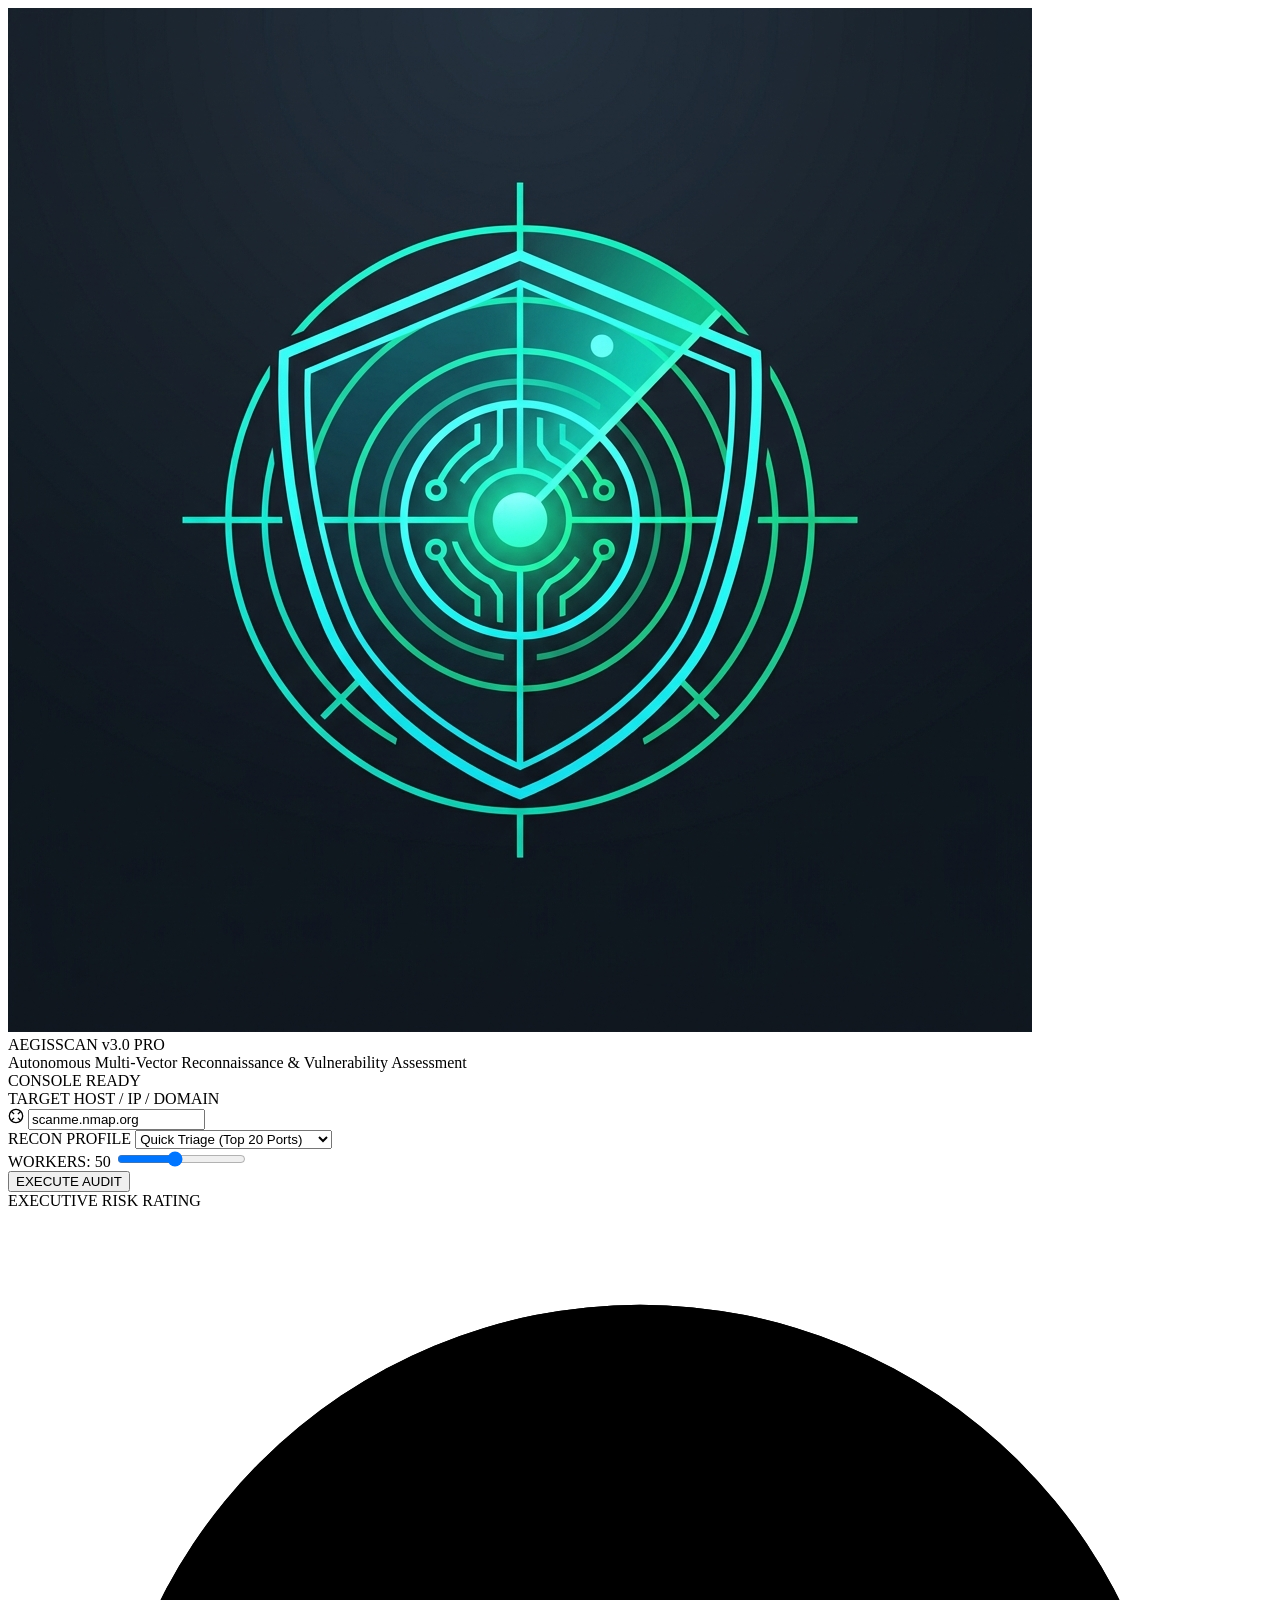
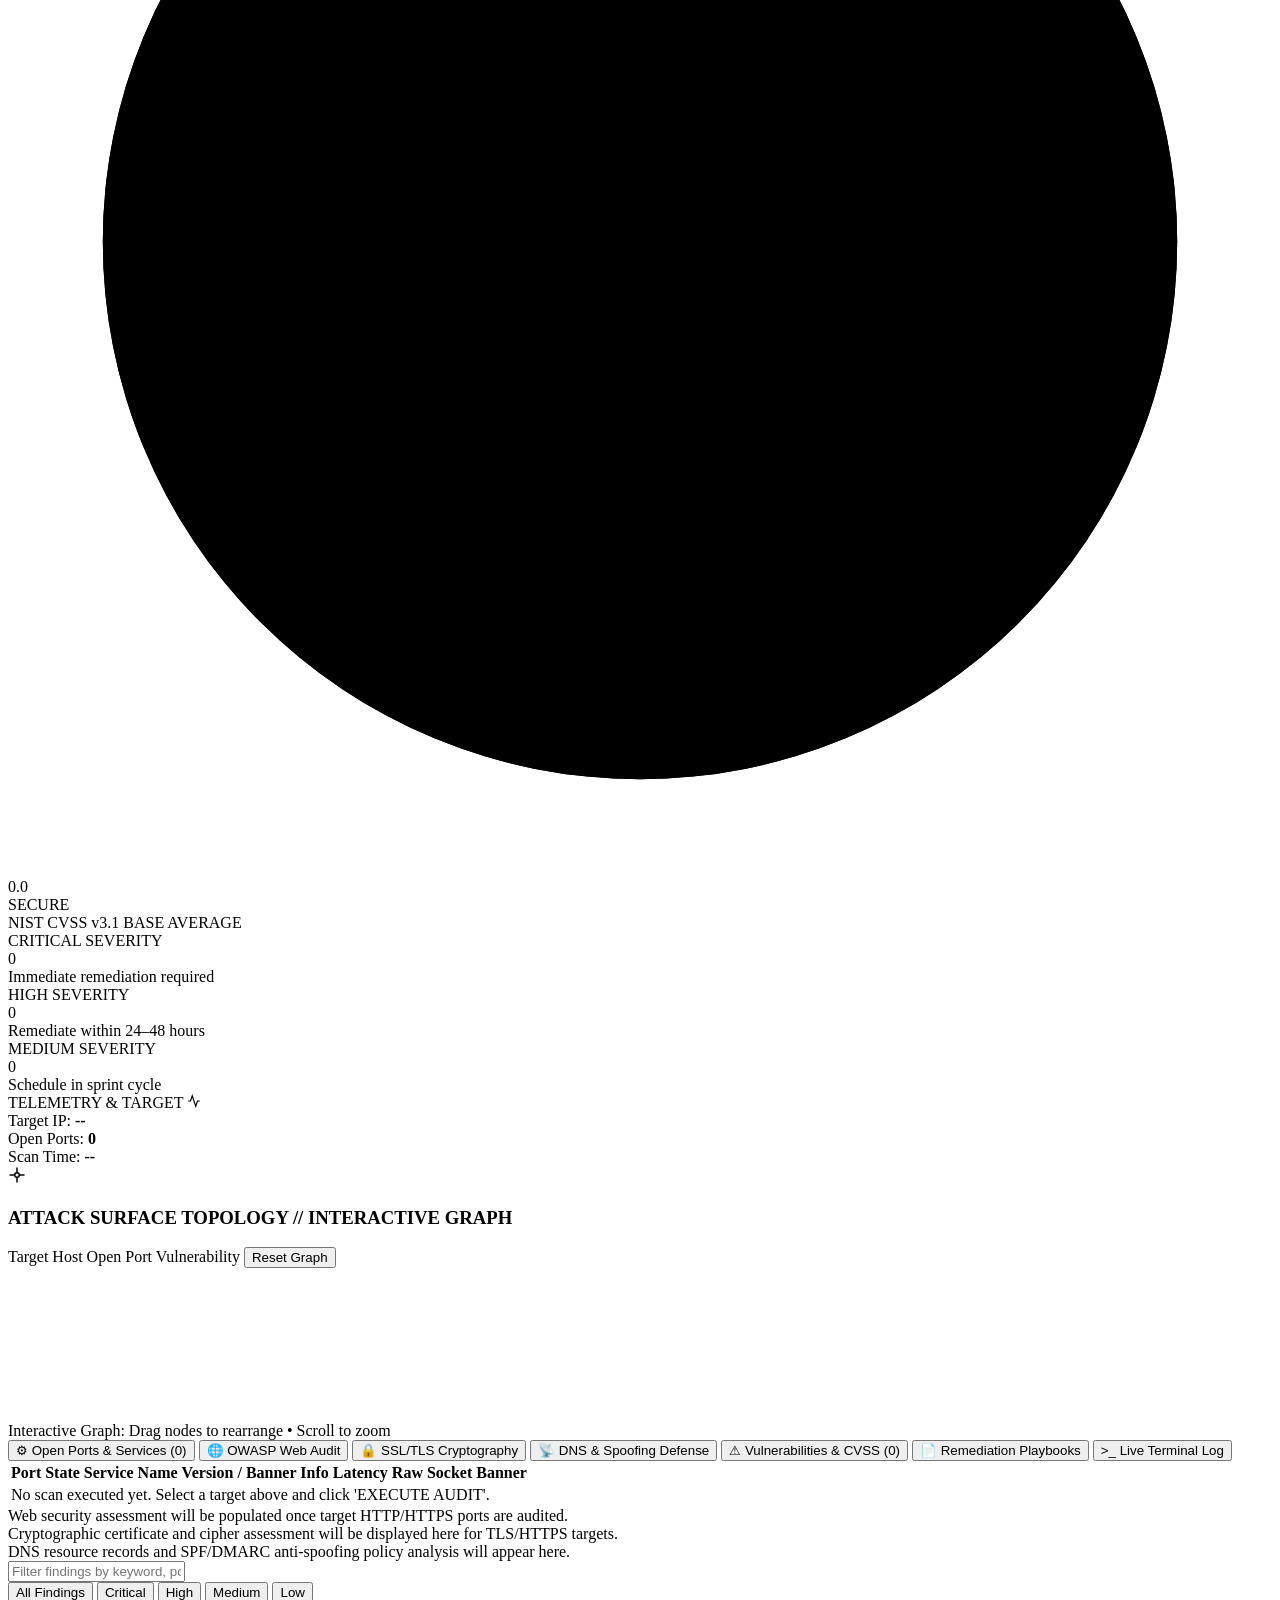
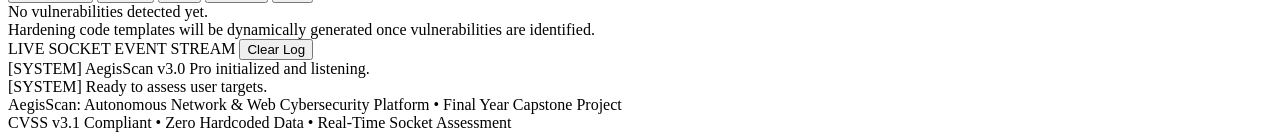
==== web/index.html @ 678f8fd4 "more features added" ====
<!DOCTYPE html>
<html lang="en">
<head>
  <meta charset="UTF-8">
  <meta name="viewport" content="width=device-width, initial-scale=1.0">
  <title>AegisScan // Autonomous Cyber Reconnaissance & Risk Assessment Platform</title>
  <link rel="stylesheet" href="/style.css">
  <link rel="preconnect" href="https://fonts.googleapis.com">
  <link rel="preconnect" href="https://fonts.gstatic.com" crossorigin>
  <link href="https://fonts.googleapis.com/css2?family=JetBrains+Mono:wght@400;500;600;700&family=Plus+Jakarta+Sans:wght@400;500;600;700;800&display=swap" rel="stylesheet">
</head>
<body>

<div class="app-layout">
  
  <!-- Navigation Header -->
  <header class="top-nav">
    <div class="nav-brand">
      <div class="brand-emblem-wrapper">
        <img src="/assets/aegis_emblem.jpg" alt="Aegis Logo" class="brand-emblem">
        <div class="radar-ping"></div>
      </div>
      <div class="brand-text">
        <div class="brand-title">AEGIS<span>SCAN</span> <span class="version-tag">v3.0 PRO</span></div>
        <div class="brand-subtitle">Autonomous Multi-Vector Reconnaissance & Vulnerability Assessment</div>
      </div>
    </div>

    <div class="nav-status">
      <div class="system-indicator">
        <span class="pulse-dot idle" id="systemPulse"></span>
        <span class="status-label" id="systemStatusText">CONSOLE READY</span>
      </div>
      <button class="btn btn-outline" id="btnExportMenu" style="display:none;">
        <svg width="14" height="14" viewBox="0 0 24 24" fill="none" stroke="currentColor" stroke-width="2"><path d="M21 15v4a2 2 0 0 1-2 2H5a2 2 0 0 1-2-2v-4"/><polyline points="7 10 12 15 17 10"/><line x1="12" y1="15" x2="12" y2="3"/></svg>
        Export Audit
      </button>
    </div>
  </header>

  <!-- Target Configuration Command Bar -->
  <section class="command-bar">
    <form id="scanForm" class="scan-form">
      <div class="input-group target-input-group">
        <label for="targetInput">TARGET HOST / IP / DOMAIN</label>
        <div class="input-with-icon">
          <svg width="16" height="16" viewBox="0 0 24 24" fill="none" stroke="currentColor" stroke-width="2"><circle cx="12" cy="12" r="10"/><path d="m4.93 4.93 4.24 4.24"/><path d="m14.83 9.17 4.24-4.24"/><path d="m14.83 14.83 4.24 4.24"/><path d="m9.17 14.83-4.24 4.24"/></svg>
          <input type="text" id="targetInput" placeholder="e.g. 127.0.0.1, scanme.nmap.org, example.com" value="scanme.nmap.org" required>
        </div>
      </div>

      <div class="input-group profile-input-group">
        <label for="profileSelect">RECON PROFILE</label>
        <select id="profileSelect">
          <option value="quick" selected>Quick Triage (Top 20 Ports)</option>
          <option value="web">Web & Cloud Services</option>
          <option value="databases">Databases & Caches</option>
          <option value="infrastructure">Infrastructure & Management</option>
          <option value="standard">Full Standard (Top 100 Ports)</option>
          <option value="custom">Custom Port Range...</option>
        </select>
      </div>

      <div class="input-group custom-ports-group" id="customPortsWrapper" style="display:none;">
        <label for="customPortsInput">CUSTOM PORTS</label>
        <input type="text" id="customPortsInput" placeholder="e.g. 80,443,8080 or 1-1000">
      </div>

      <div class="input-group threads-group">
        <label for="threadsRange">WORKERS: <span id="threadsValue">50</span></label>
        <input type="range" id="threadsRange" min="10" max="100" value="50" step="10">
      </div>

      <button type="submit" class="btn btn-primary" id="btnLaunchScan">
        <span class="btn-radar-icon"></span>
        <span id="btnLaunchText">EXECUTE AUDIT</span>
      </button>
    </form>

    <!-- Scan Progress Bar -->
    <div class="progress-bar-container" id="progressBarContainer" style="display:none;">
      <div class="progress-bar-fill" id="progressBarFill" style="width: 0%;"></div>
      <div class="progress-bar-meta">
        <span id="progressStatusText">Initializing reconnaissance engine...</span>
        <span id="progressPercentageText">0%</span>
      </div>
    </div>
  </section>

  <!-- Main Security Dashboard HUD -->
  <main class="dashboard-grid">

    <!-- Executive HUD Top Row -->
    <section class="hud-metrics-row">
      <!-- CVSS Risk Dial -->
      <div class="hud-card risk-gauge-card">
        <div class="card-tag">EXECUTIVE RISK RATING</div>
        <div class="gauge-wrapper">
          <svg class="gauge-svg" viewBox="0 0 160 160">
            <circle class="gauge-bg" cx="80" cy="80" r="68"></circle>
            <circle class="gauge-meter" id="gaugeMeter" cx="80" cy="80" r="68"></circle>
          </svg>
          <div class="gauge-center-text">
            <div class="gauge-score" id="gaugeScore">0.0</div>
            <div class="gauge-tier" id="gaugeTier">SECURE</div>
          </div>
        </div>
        <div class="gauge-footer">NIST CVSS v3.1 BASE AVERAGE</div>
      </div>

      <!-- Severity Breakdown -->
      <div class="hud-card stat-tile critical-tile">
        <div class="tile-header">
          <span class="tile-label">CRITICAL SEVERITY</span>
          <span class="tile-dot"></span>
        </div>
        <div class="tile-number" id="countCritical">0</div>
        <div class="tile-hint">Immediate remediation required</div>
      </div>

      <div class="hud-card stat-tile high-tile">
        <div class="tile-header">
          <span class="tile-label">HIGH SEVERITY</span>
          <span class="tile-dot"></span>
        </div>
        <div class="tile-number" id="countHigh">0</div>
        <div class="tile-hint">Remediate within 24–48 hours</div>
      </div>

      <div class="hud-card stat-tile medium-tile">
        <div class="tile-header">
          <span class="tile-label">MEDIUM SEVERITY</span>
          <span class="tile-dot"></span>
        </div>
        <div class="tile-number" id="countMedium">0</div>
        <div class="tile-hint">Schedule in sprint cycle</div>
      </div>

      <div class="hud-card stat-tile telemetry-tile">
        <div class="tile-header">
          <span class="tile-label">TELEMETRY & TARGET</span>
          <svg width="14" height="14" viewBox="0 0 24 24" fill="none" stroke="currentColor" stroke-width="2"><path d="M22 12h-4l-3 9L9 3l-3 9H2"/></svg>
        </div>
        <div class="telemetry-info">
          <div><span>Target IP:</span> <strong id="telemetryIp" class="mono">--</strong></div>
          <div><span>Open Ports:</span> <strong id="telemetryOpenPorts" class="mono">0</strong></div>
          <div><span>Scan Time:</span> <strong id="telemetryDuration" class="mono">--</strong></div>
        </div>
      </div>
    </section>

    <!-- Interactive Attack Surface Network Topology Graph -->
    <section class="topology-section">
      <div class="section-banner">
        <div class="banner-title">
          <svg width="18" height="18" viewBox="0 0 24 24" fill="none" stroke="currentColor" stroke-width="2"><circle cx="12" cy="12" r="3"/><path d="M12 2v7m0 6v7M2 12h7m6 0h7"/></svg>
          <h3>ATTACK SURFACE TOPOLOGY // INTERACTIVE GRAPH</h3>
        </div>
        <div class="topology-legend">
          <span class="legend-item"><span class="dot dot-target"></span> Target Host</span>
          <span class="legend-item"><span class="dot dot-port"></span> Open Port</span>
          <span class="legend-item"><span class="dot dot-vuln"></span> Vulnerability</span>
          <button class="btn btn-sm" id="btnResetTopology">Reset Graph</button>
        </div>
      </div>
      <div class="canvas-container">
        <canvas id="topologyCanvas"></canvas>
        <div class="canvas-overlay-hint" id="canvasHint">Interactive Graph: Drag nodes to rearrange &bull; Scroll to zoom</div>
      </div>
    </section>

    <!-- Assessment Tabs -->
    <section class="assessment-section">
      <nav class="tab-nav">
        <button class="tab-btn active" data-tab="tabPorts">
          <span class="tab-icon">&#9881;</span> Open Ports & Services (<span id="tabCountPorts">0</span>)
        </button>
        <button class="tab-btn" data-tab="tabWeb">
          <span class="tab-icon">&#127760;</span> OWASP Web Audit
        </button>
        <button class="tab-btn" data-tab="tabCrypto">
          <span class="tab-icon">&#128274;</span> SSL/TLS Cryptography
        </button>
        <button class="tab-btn" data-tab="tabDns">
          <span class="tab-icon">&#128225;</span> DNS & Spoofing Defense
        </button>
        <button class="tab-btn" data-tab="tabVulns">
          <span class="tab-icon">&#9888;</span> Vulnerabilities & CVSS (<span id="tabCountVulns">0</span>)
        </button>
        <button class="tab-btn" data-tab="tabPlaybooks">
          <span class="tab-icon">&#128196;</span> Remediation Playbooks
        </button>
        <button class="tab-btn" data-tab="tabTerminal">
          <span class="tab-icon">&#62;_</span> Live Terminal Log
        </button>
      </nav>

      <!-- Tab 1: Ports -->
      <div class="tab-content active" id="tabPorts">
        <div class="table-responsive">
          <table class="data-table" id="portsTable">
            <thead>
              <tr>
                <th>Port</th>
                <th>State</th>
                <th>Service Name</th>
                <th>Version / Banner Info</th>
                <th>Latency</th>
                <th>Raw Socket Banner</th>
              </tr>
            </thead>
            <tbody id="portsTableBody">
              <tr><td colspan="6" class="empty-state">No scan executed yet. Select a target above and click 'EXECUTE AUDIT'.</td></tr>
            </tbody>
          </table>
        </div>
      </div>

      <!-- Tab 2: OWASP Web Audit -->
      <div class="tab-content" id="tabWeb">
        <div id="webAuditContainer">
          <div class="empty-state">Web security assessment will be populated once target HTTP/HTTPS ports are audited.</div>
        </div>
      </div>

      <!-- Tab 3: SSL/TLS Cryptography -->
      <div class="tab-content" id="tabCrypto">
        <div id="cryptoAuditContainer">
          <div class="empty-state">Cryptographic certificate and cipher assessment will be displayed here for TLS/HTTPS targets.</div>
        </div>
      </div>

      <!-- Tab 4: DNS & Spoofing Defense -->
      <div class="tab-content" id="tabDns">
        <div id="dnsAuditContainer">
          <div class="empty-state">DNS resource records and SPF/DMARC anti-spoofing policy analysis will appear here.</div>
        </div>
      </div>

      <!-- Tab 5: Vulnerabilities -->
      <div class="tab-content" id="tabVulns">
        <div class="filter-toolbar">
          <input type="text" id="vulnFilterInput" placeholder="Filter findings by keyword, port, or severity..." class="filter-input">
          <div class="filter-pills" id="severityFilterPills">
            <button class="pill-btn active" data-sev="ALL">All Findings</button>
            <button class="pill-btn" data-sev="Critical">Critical</button>
            <button class="pill-btn" data-sev="High">High</button>
            <button class="pill-btn" data-sev="Medium">Medium</button>
            <button class="pill-btn" data-sev="Low">Low</button>
          </div>
        </div>
        <div class="vuln-cards-list" id="vulnCardsList">
          <div class="empty-state">No vulnerabilities detected yet.</div>
        </div>
      </div>

      <!-- Tab 6: Remediation Playbooks -->
      <div class="tab-content" id="tabPlaybooks">
        <div id="playbooksContainer">
          <div class="empty-state">Hardening code templates will be dynamically generated once vulnerabilities are identified.</div>
        </div>
      </div>

      <!-- Tab 7: Terminal Log -->
      <div class="tab-content" id="tabTerminal">
        <div class="terminal-box">
          <div class="terminal-header">
            <span class="terminal-title">LIVE SOCKET EVENT STREAM</span>
            <button class="btn btn-xs" id="btnClearTerminal">Clear Log</button>
          </div>
          <div class="terminal-body mono" id="terminalBody">
            <div class="log-line info">[SYSTEM] AegisScan v3.0 Pro initialized and listening.</div>
            <div class="log-line info">[SYSTEM] Ready to assess user targets.</div>
          </div>
        </div>
      </div>

    </section>

  </main>

  <!-- Footer -->
  <footer class="app-footer">
    <div>AegisScan: Autonomous Network & Web Cybersecurity Platform &bull; Final Year Capstone Project</div>
    <div class="mono">CVSS v3.1 Compliant &bull; Zero Hardcoded Data &bull; Real-Time Socket Assessment</div>
  </footer>

</div>

<!-- Toast Notifications -->
<div class="toast-container" id="toastContainer"></div>

<script src="/app.js"></script>
</body>
</html>
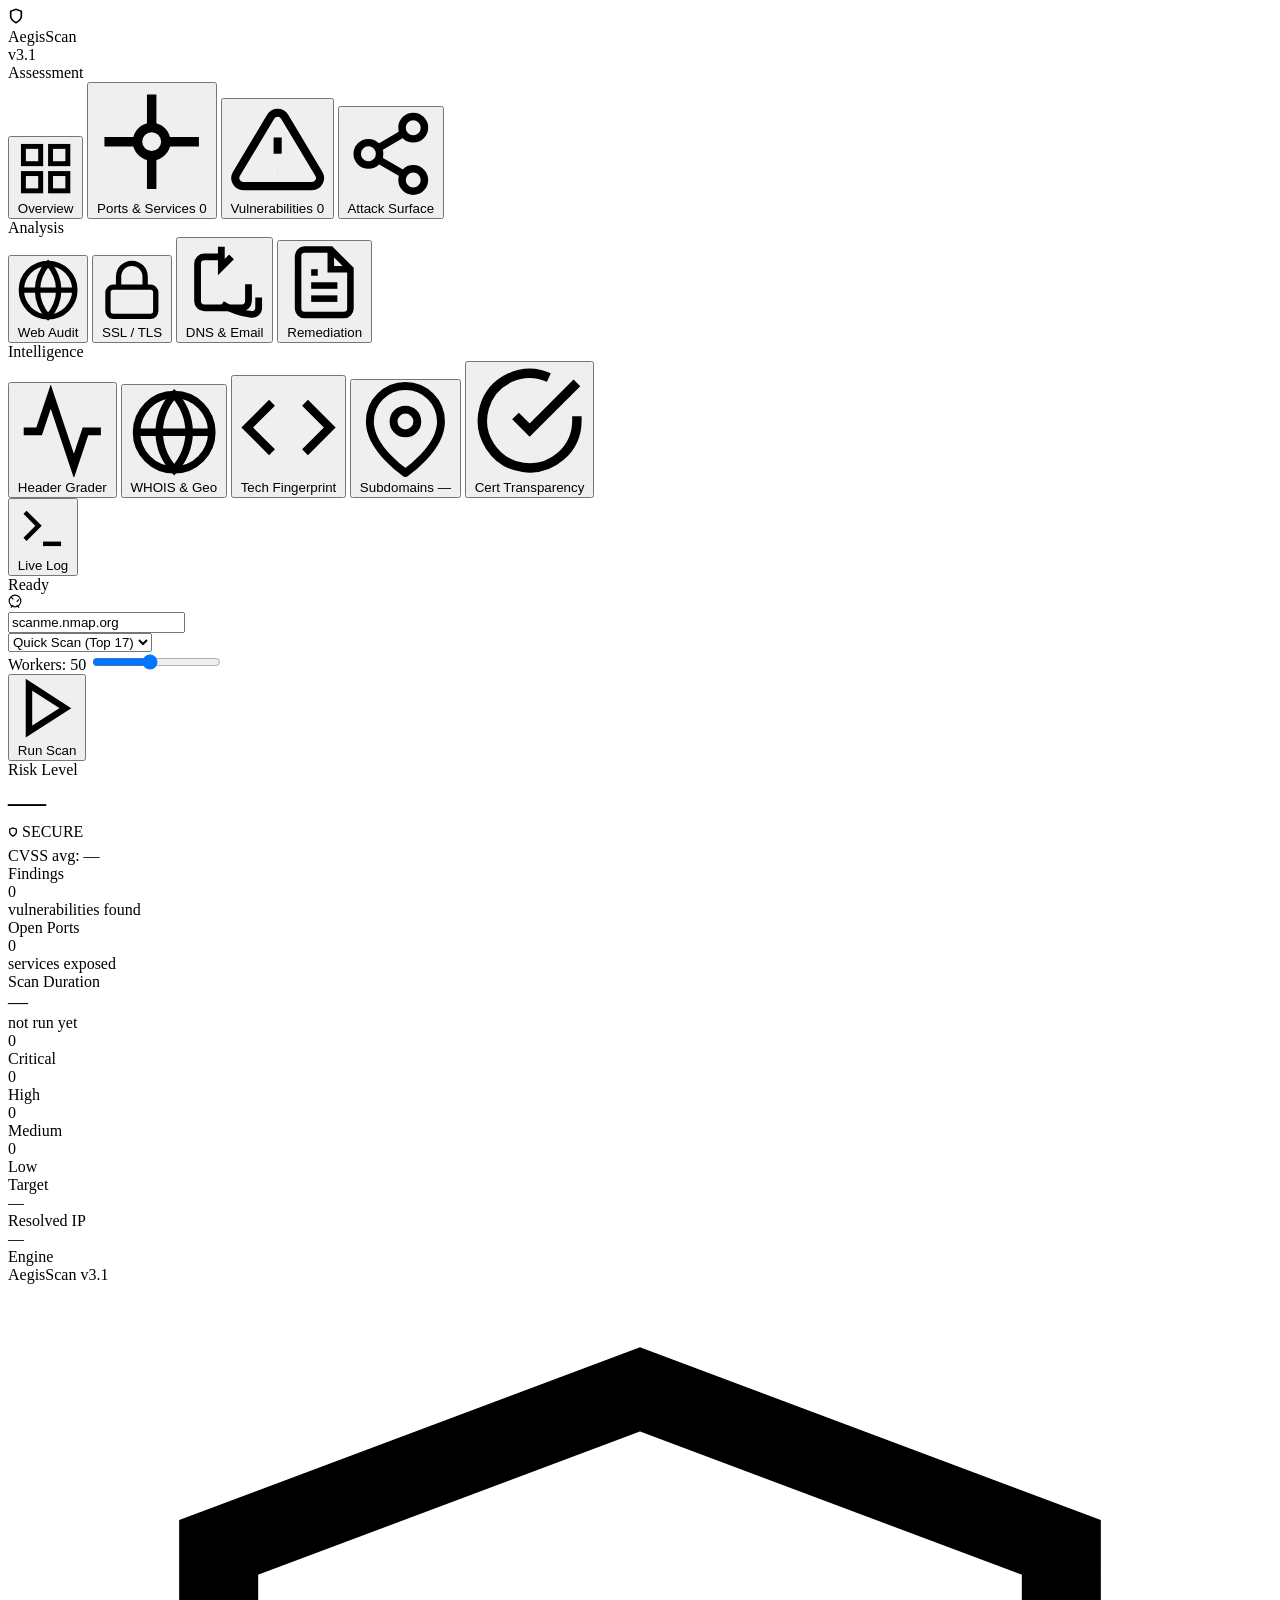
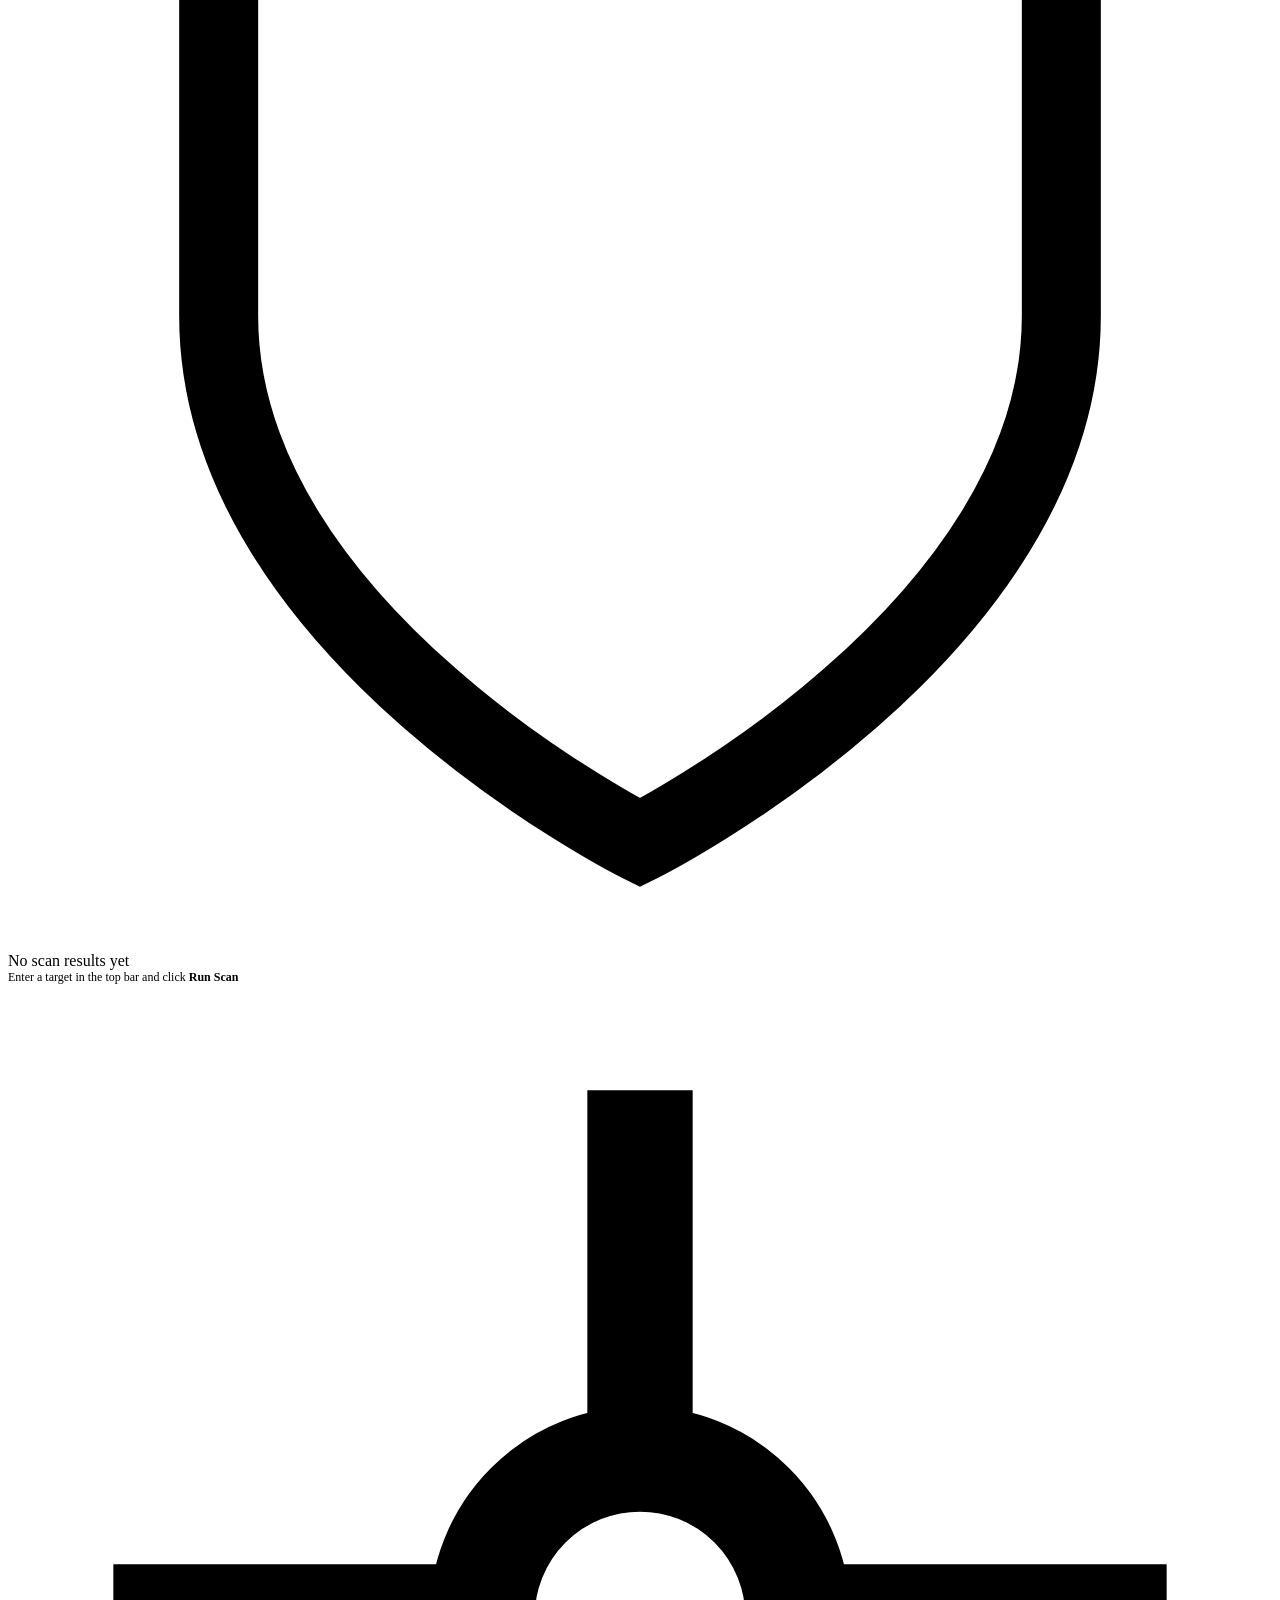
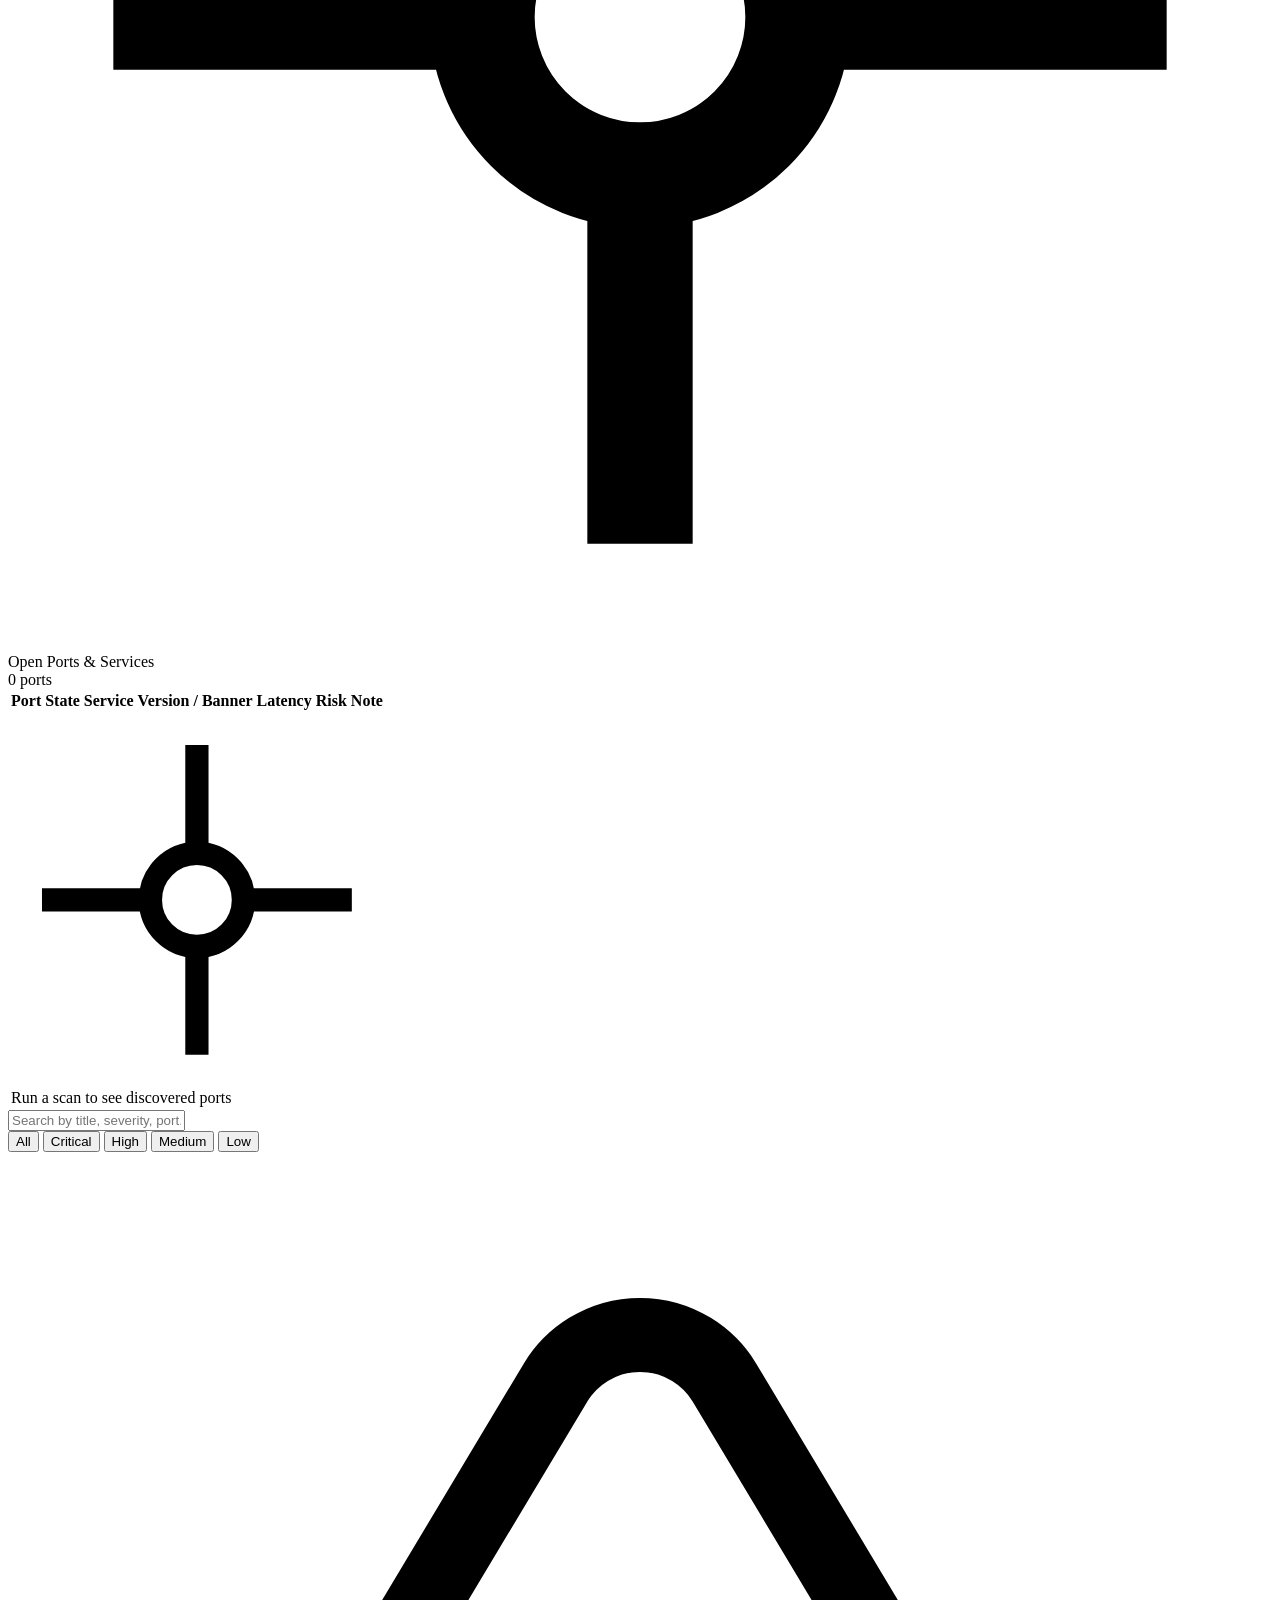
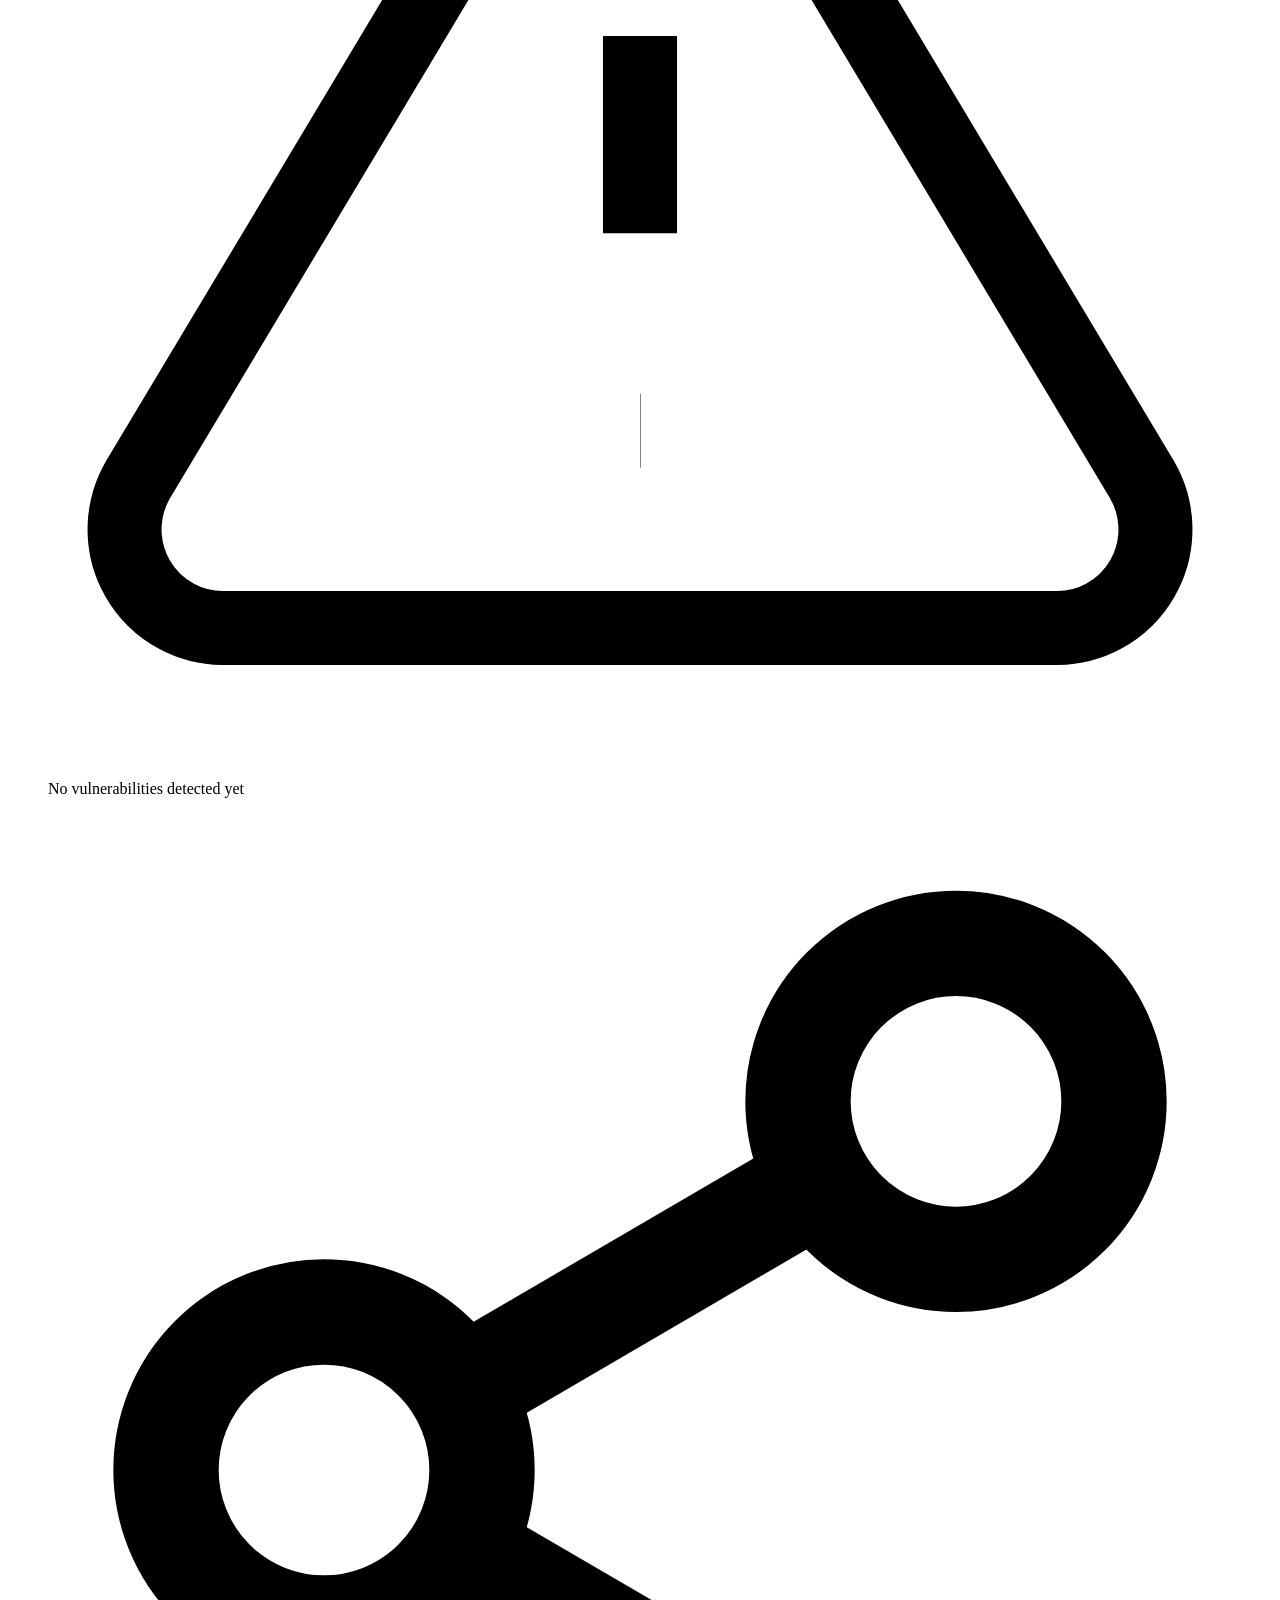
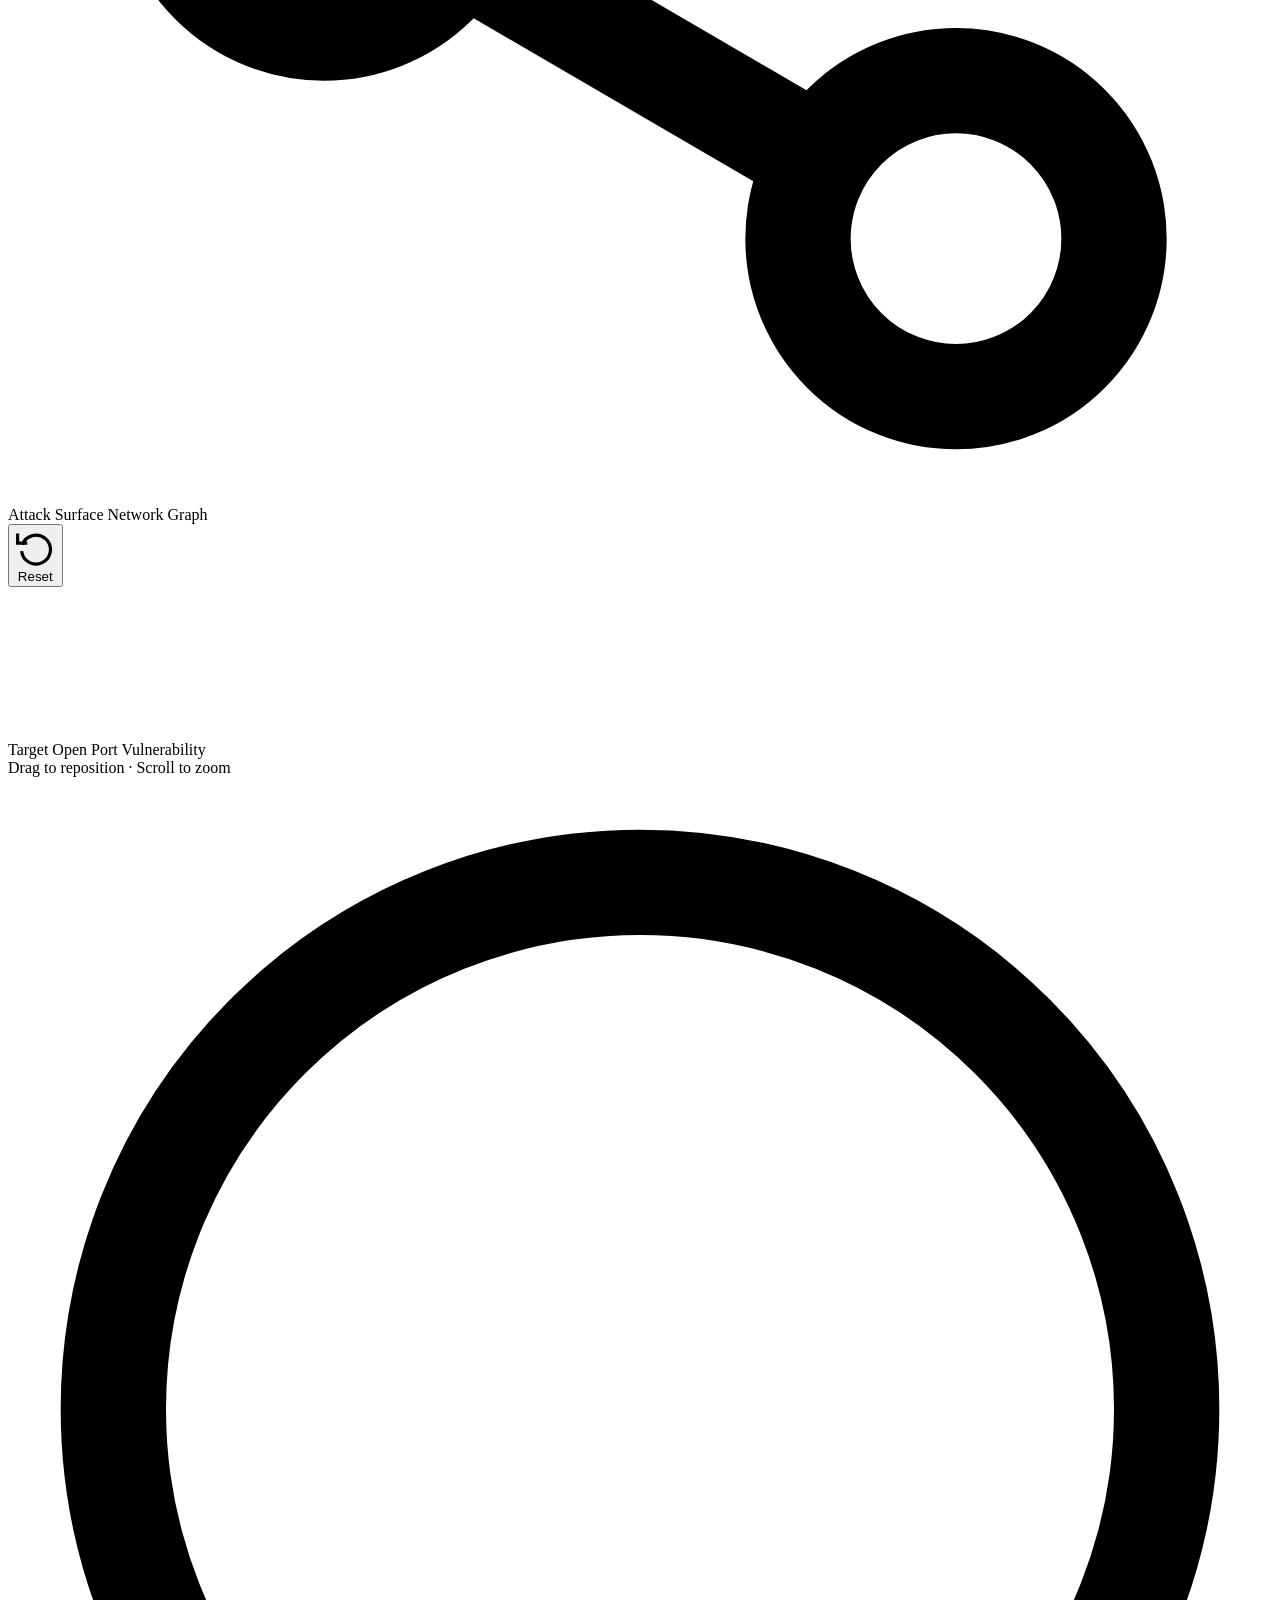
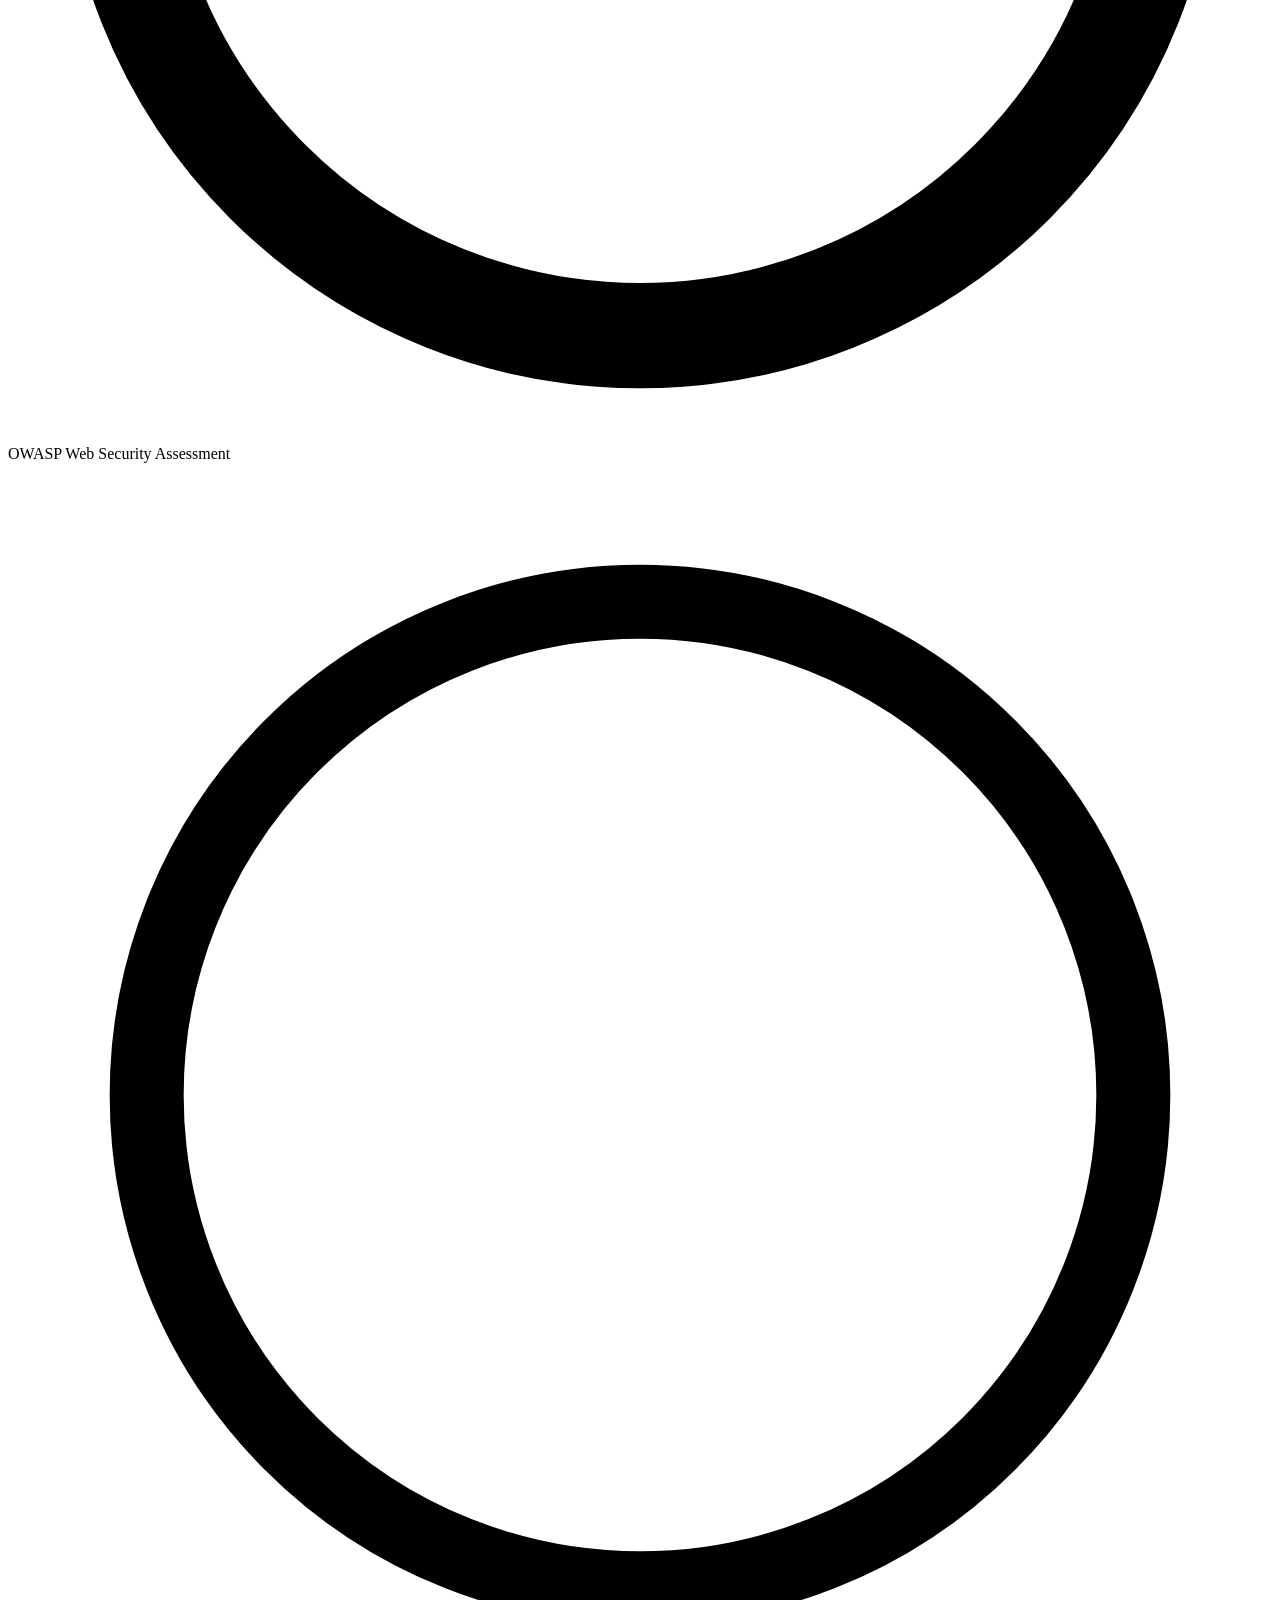
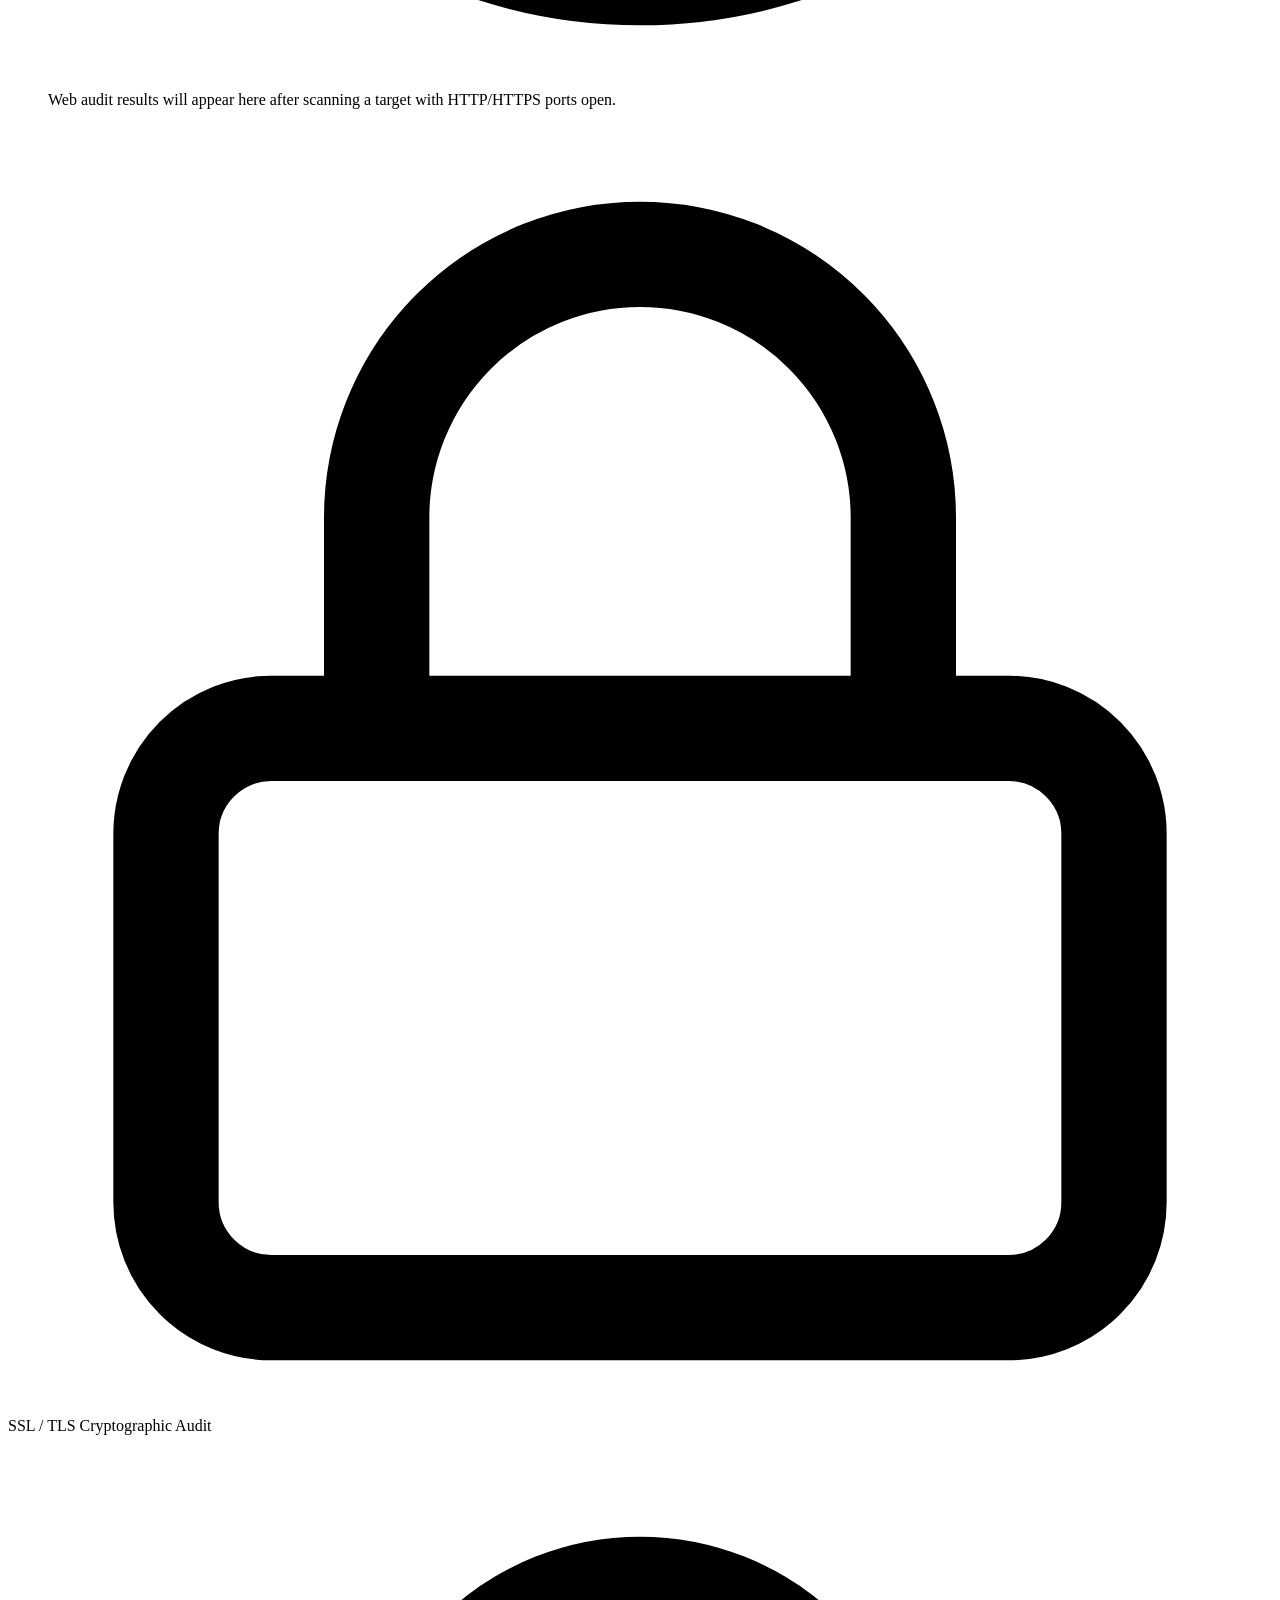
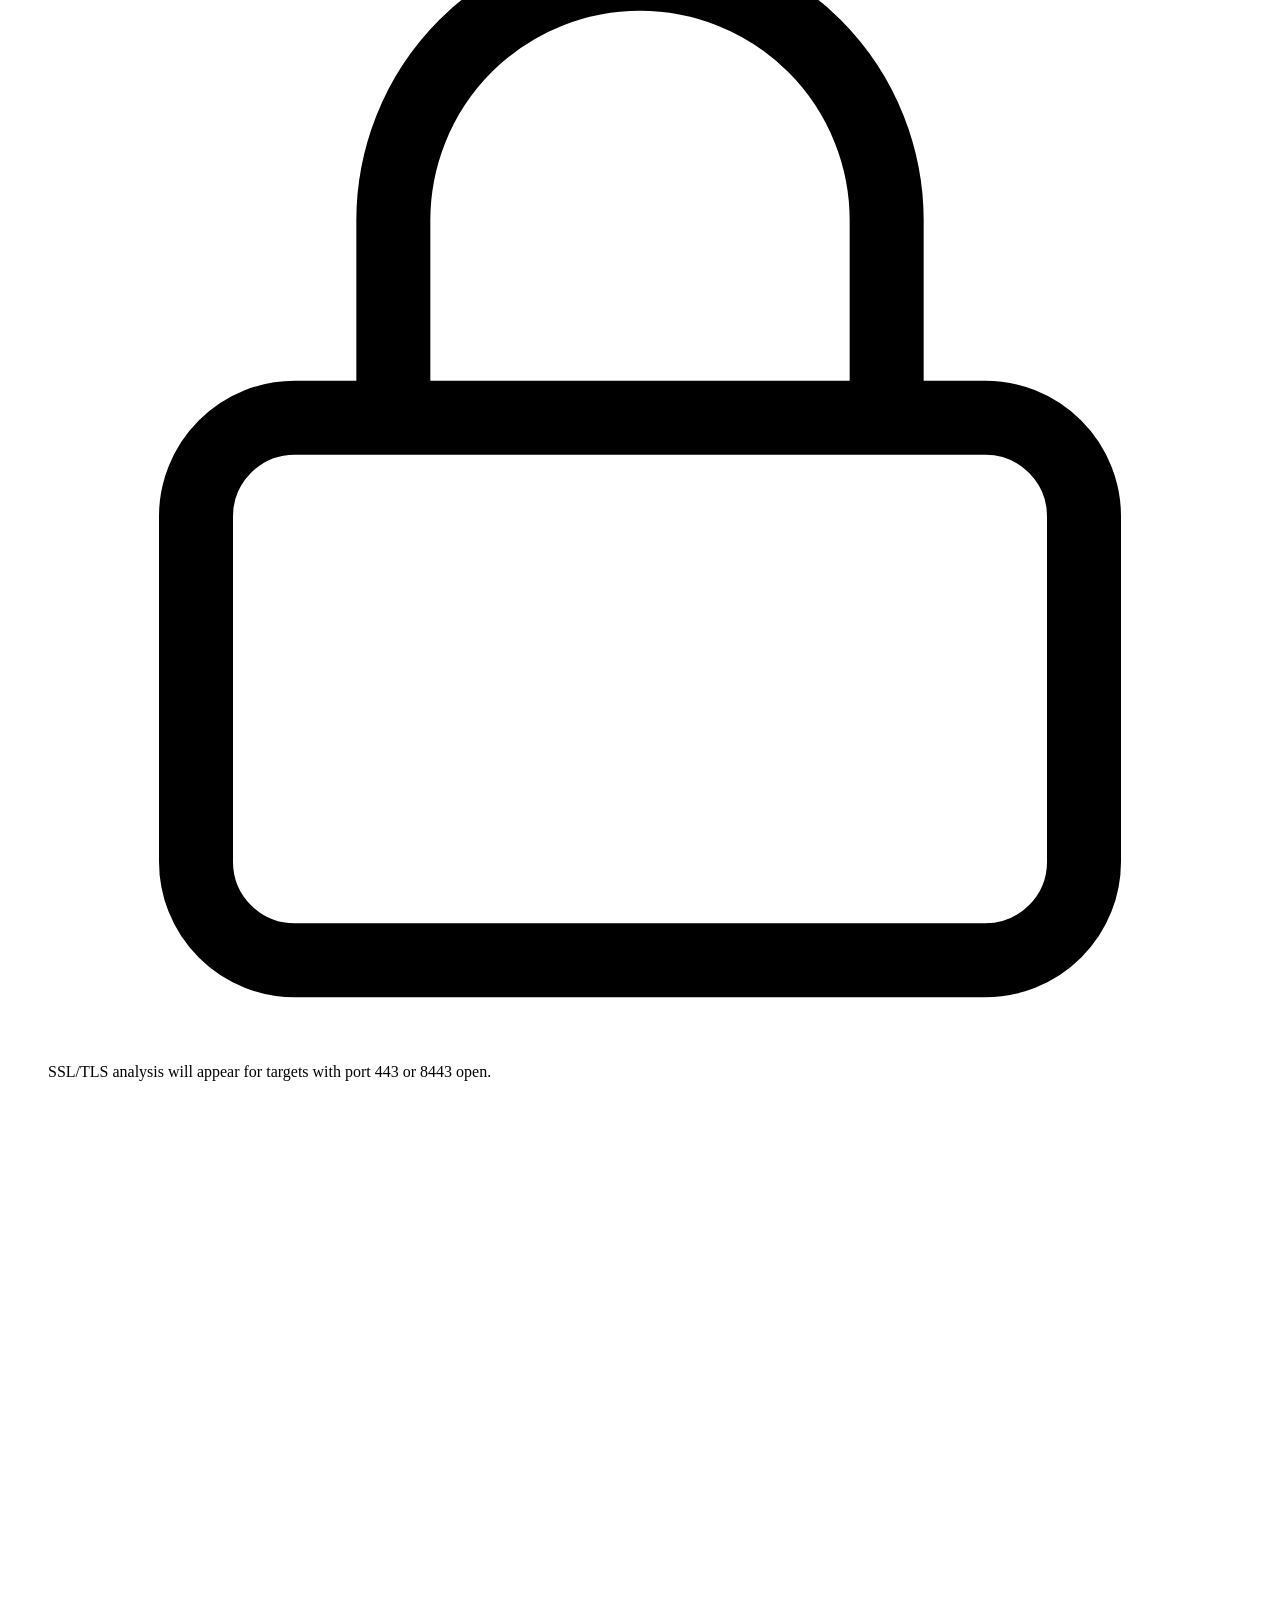
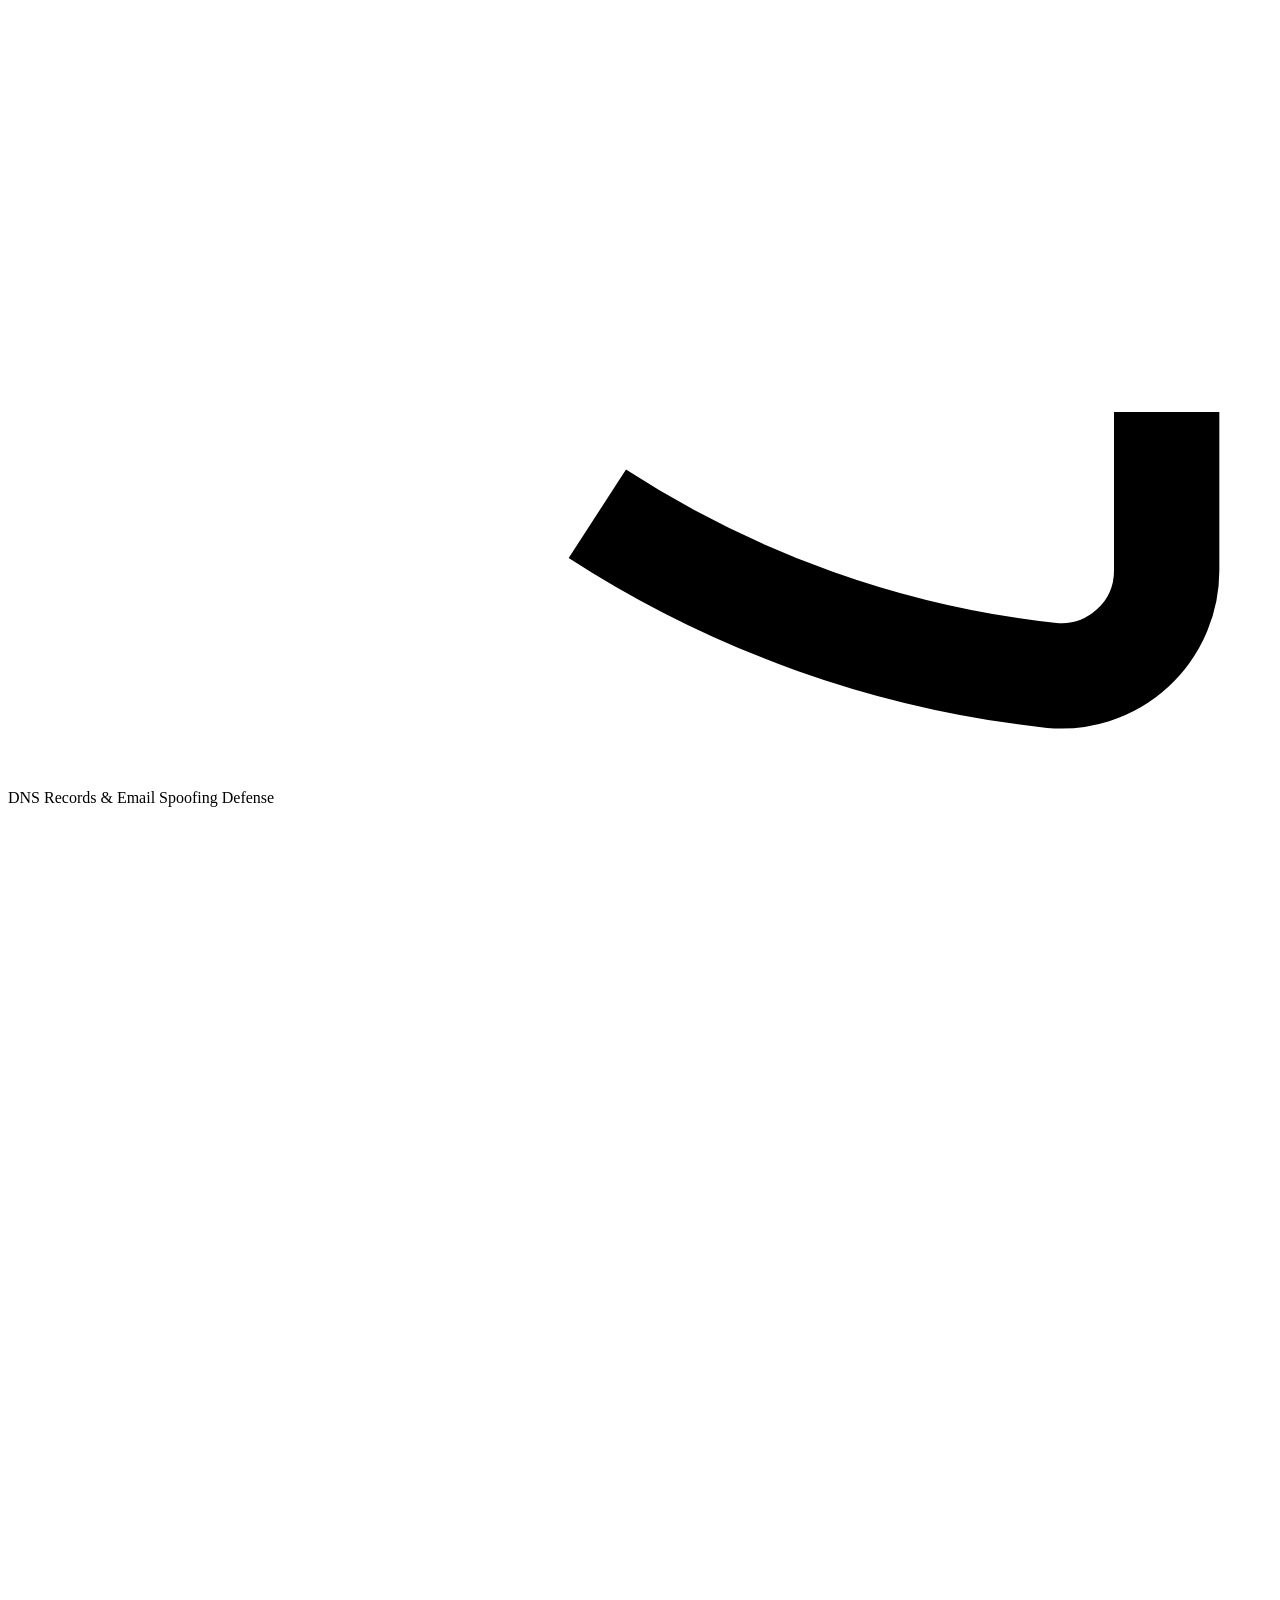
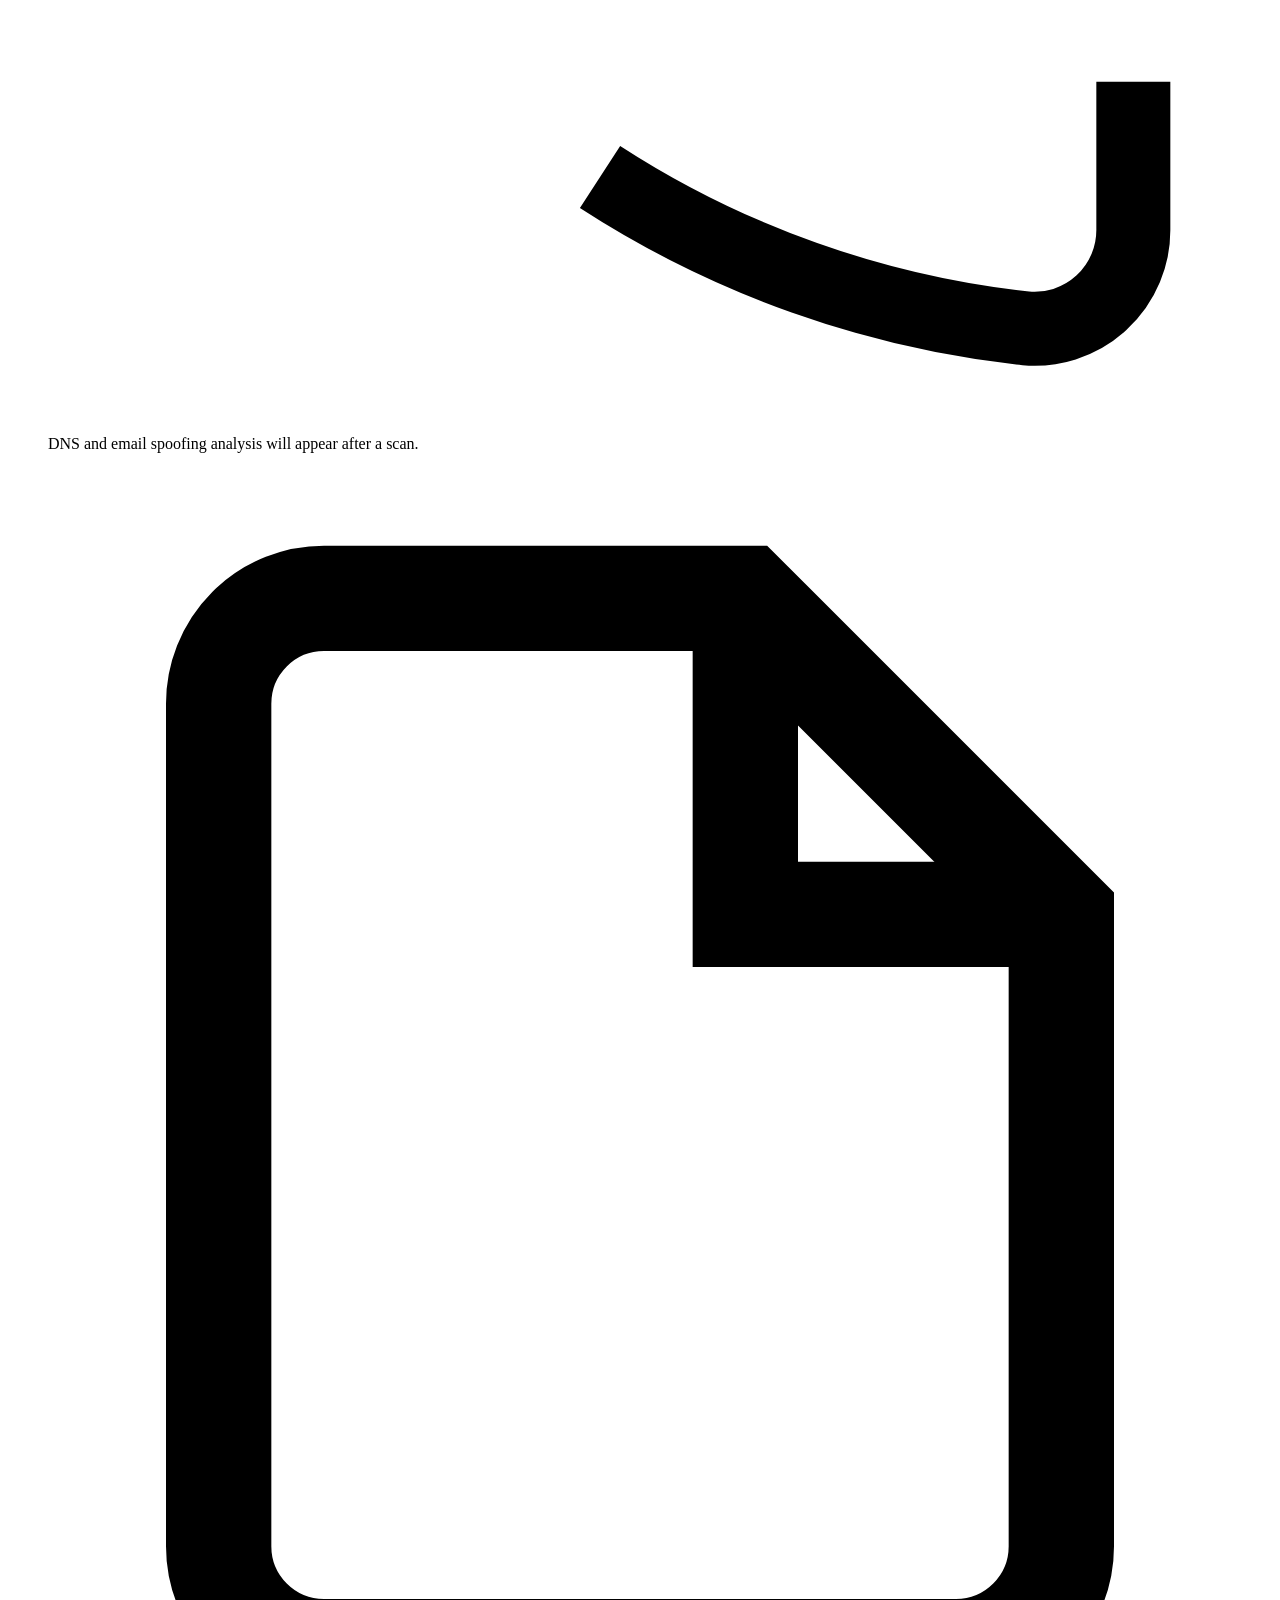
==== commit 12fac8a9: "new updates added" ====
--- a/web/index.html
+++ b/web/index.html
@@ -3,292 +3,694 @@
 <head>
   <meta charset="UTF-8">
   <meta name="viewport" content="width=device-width, initial-scale=1.0">
-  <title>AegisScan // Autonomous Cyber Reconnaissance & Risk Assessment Platform</title>
+  <title>AegisScan — Cybersecurity Assessment Platform</title>
+  <meta name="description" content="Autonomous multi-vector network and web security assessment platform with real-time CVE correlation, DNS audit, SSL/TLS analysis, and threat intelligence.">
   <link rel="stylesheet" href="/style.css">
-  <link rel="preconnect" href="https://fonts.googleapis.com">
-  <link rel="preconnect" href="https://fonts.gstatic.com" crossorigin>
-  <link href="https://fonts.googleapis.com/css2?family=JetBrains+Mono:wght@400;500;600;700&family=Plus+Jakarta+Sans:wght@400;500;600;700;800&display=swap" rel="stylesheet">
 </head>
 <body>
 
-<div class="app-layout">
-  
-  <!-- Navigation Header -->
-  <header class="top-nav">
-    <div class="nav-brand">
-      <div class="brand-emblem-wrapper">
-        <img src="/assets/aegis_emblem.jpg" alt="Aegis Logo" class="brand-emblem">
-        <div class="radar-ping"></div>
-      </div>
-      <div class="brand-text">
-        <div class="brand-title">AEGIS<span>SCAN</span> <span class="version-tag">v3.0 PRO</span></div>
-        <div class="brand-subtitle">Autonomous Multi-Vector Reconnaissance & Vulnerability Assessment</div>
+<div class="shell">
+
+  <!-- =====================================================================
+       Sidebar Navigation
+       ===================================================================== -->
+  <nav class="sidebar">
+    <div class="sidebar-brand">
+      <div class="brand-icon">
+        <svg width="16" height="16" viewBox="0 0 24 24" fill="none" stroke="currentColor" stroke-width="2.5">
+          <path d="M12 22s8-4 8-10V5l-8-3-8 3v7c0 6 8 10 8 10z"/>
+        </svg>
+      </div>
+      <div>
+        <div class="brand-name">AegisScan</div>
+        <div class="brand-version">v3.1</div>
       </div>
     </div>
 
-    <div class="nav-status">
-      <div class="system-indicator">
-        <span class="pulse-dot idle" id="systemPulse"></span>
-        <span class="status-label" id="systemStatusText">CONSOLE READY</span>
-      </div>
-      <button class="btn btn-outline" id="btnExportMenu" style="display:none;">
-        <svg width="14" height="14" viewBox="0 0 24 24" fill="none" stroke="currentColor" stroke-width="2"><path d="M21 15v4a2 2 0 0 1-2 2H5a2 2 0 0 1-2-2v-4"/><polyline points="7 10 12 15 17 10"/><line x1="12" y1="15" x2="12" y2="3"/></svg>
-        Export Audit
+    <div class="sidebar-section">
+      <div class="sidebar-section-title">Assessment</div>
+
+      <button class="nav-item active" data-page="pageOverview">
+        <svg viewBox="0 0 24 24" fill="none" stroke="currentColor" stroke-width="2">
+          <rect x="3" y="3" width="7" height="7"/><rect x="14" y="3" width="7" height="7"/>
+          <rect x="14" y="14" width="7" height="7"/><rect x="3" y="14" width="7" height="7"/>
+        </svg>
+        Overview
+      </button>
+
+      <button class="nav-item" data-page="pagePorts">
+        <svg viewBox="0 0 24 24" fill="none" stroke="currentColor" stroke-width="2">
+          <circle cx="12" cy="12" r="3"/><path d="M12 2v7m0 6v7M2 12h7m6 0h7"/>
+        </svg>
+        Ports & Services
+        <span class="nav-badge" id="badgePorts">0</span>
+      </button>
+
+      <button class="nav-item" data-page="pageVulns">
+        <svg viewBox="0 0 24 24" fill="none" stroke="currentColor" stroke-width="2">
+          <path d="M10.29 3.86L1.82 18a2 2 0 0 0 1.71 3h16.94a2 2 0 0 0 1.71-3L13.71 3.86a2 2 0 0 0-3.42 0z"/>
+          <line x1="12" y1="9" x2="12" y2="13"/><line x1="12" y1="17" x2="12.01" y2="17"/>
+        </svg>
+        Vulnerabilities
+        <span class="nav-badge" id="badgeVulns">0</span>
+      </button>
+
+      <button class="nav-item" data-page="pageTopology">
+        <svg viewBox="0 0 24 24" fill="none" stroke="currentColor" stroke-width="2">
+          <circle cx="18" cy="5" r="3"/><circle cx="6" cy="12" r="3"/><circle cx="18" cy="19" r="3"/>
+          <line x1="8.59" y1="13.51" x2="15.42" y2="17.49"/>
+          <line x1="15.41" y1="6.51" x2="8.59" y2="10.49"/>
+        </svg>
+        Attack Surface
       </button>
     </div>
-  </header>
-
-  <!-- Target Configuration Command Bar -->
-  <section class="command-bar">
-    <form id="scanForm" class="scan-form">
-      <div class="input-group target-input-group">
-        <label for="targetInput">TARGET HOST / IP / DOMAIN</label>
-        <div class="input-with-icon">
-          <svg width="16" height="16" viewBox="0 0 24 24" fill="none" stroke="currentColor" stroke-width="2"><circle cx="12" cy="12" r="10"/><path d="m4.93 4.93 4.24 4.24"/><path d="m14.83 9.17 4.24-4.24"/><path d="m14.83 14.83 4.24 4.24"/><path d="m9.17 14.83-4.24 4.24"/></svg>
-          <input type="text" id="targetInput" placeholder="e.g. 127.0.0.1, scanme.nmap.org, example.com" value="scanme.nmap.org" required>
-        </div>
-      </div>
-
-      <div class="input-group profile-input-group">
-        <label for="profileSelect">RECON PROFILE</label>
-        <select id="profileSelect">
-          <option value="quick" selected>Quick Triage (Top 20 Ports)</option>
-          <option value="web">Web & Cloud Services</option>
-          <option value="databases">Databases & Caches</option>
-          <option value="infrastructure">Infrastructure & Management</option>
-          <option value="standard">Full Standard (Top 100 Ports)</option>
-          <option value="custom">Custom Port Range...</option>
+
+    <div class="sidebar-divider"></div>
+
+    <div class="sidebar-section">
+      <div class="sidebar-section-title">Analysis</div>
+
+      <button class="nav-item" data-page="pageWeb">
+        <svg viewBox="0 0 24 24" fill="none" stroke="currentColor" stroke-width="2">
+          <circle cx="12" cy="12" r="10"/>
+          <line x1="2" y1="12" x2="22" y2="12"/>
+          <path d="M12 2a15.3 15.3 0 0 1 4 10 15.3 15.3 0 0 1-4 10 15.3 15.3 0 0 1-4-10 15.3 15.3 0 0 1 4-10z"/>
+        </svg>
+        Web Audit
+      </button>
+
+      <button class="nav-item" data-page="pageSSL">
+        <svg viewBox="0 0 24 24" fill="none" stroke="currentColor" stroke-width="2">
+          <rect x="3" y="11" width="18" height="11" rx="2" ry="2"/>
+          <path d="M7 11V7a5 5 0 0 1 10 0v4"/>
+        </svg>
+        SSL / TLS
+      </button>
+
+      <button class="nav-item" data-page="pageDNS">
+        <svg viewBox="0 0 24 24" fill="none" stroke="currentColor" stroke-width="2">
+          <path d="M22 16.92v3a2 2 0 0 1-2.18 2 19.79 19.79 0 0 1-8.63-3.07"/>
+          <path d="M11 5H6a2 2 0 0 0-2 2v11a2 2 0 0 0 2 2h11a2 2 0 0 0 2-2v-5"/>
+          <polyline points="11 2 11 8 14 5"/>
+        </svg>
+        DNS & Email
+      </button>
+
+      <button class="nav-item" data-page="pagePlaybooks">
+        <svg viewBox="0 0 24 24" fill="none" stroke="currentColor" stroke-width="2">
+          <path d="M14 2H6a2 2 0 0 0-2 2v16a2 2 0 0 0 2 2h12a2 2 0 0 0 2-2V8z"/>
+          <polyline points="14 2 14 8 20 8"/>
+          <line x1="16" y1="13" x2="8" y2="13"/>
+          <line x1="16" y1="17" x2="8" y2="17"/>
+          <polyline points="10 9 9 9 8 9"/>
+        </svg>
+        Remediation
+      </button>
+    </div>
+
+    <div class="sidebar-divider"></div>
+
+    <div class="sidebar-section">
+      <div class="sidebar-section-title">Intelligence</div>
+
+      <button class="nav-item" data-page="pageHeaders">
+        <svg viewBox="0 0 24 24" fill="none" stroke="currentColor" stroke-width="2">
+          <polyline points="22 12 18 12 15 21 9 3 6 12 2 12"/>
+        </svg>
+        Header Grader
+      </button>
+
+      <button class="nav-item" data-page="pageGeo">
+        <svg viewBox="0 0 24 24" fill="none" stroke="currentColor" stroke-width="2">
+          <circle cx="12" cy="12" r="10"/>
+          <path d="M2 12h20M12 2a15.3 15.3 0 0 1 4 10 15.3 15.3 0 0 1-4 10 15.3 15.3 0 0 1-4-10 15.3 15.3 0 0 1 4-10z"/>
+        </svg>
+        WHOIS & Geo
+      </button>
+
+      <button class="nav-item" data-page="pageTech">
+        <svg viewBox="0 0 24 24" fill="none" stroke="currentColor" stroke-width="2">
+          <polyline points="16 18 22 12 16 6"/><polyline points="8 6 2 12 8 18"/>
+        </svg>
+        Tech Fingerprint
+      </button>
+
+      <button class="nav-item" data-page="pageSubdomains">
+        <svg viewBox="0 0 24 24" fill="none" stroke="currentColor" stroke-width="2">
+          <path d="M21 10c0 7-9 13-9 13s-9-6-9-13a9 9 0 0 1 18 0z"/>
+          <circle cx="12" cy="10" r="3"/>
+        </svg>
+        Subdomains
+        <span class="nav-badge" id="badgeSubdomains">—</span>
+      </button>
+
+      <button class="nav-item" data-page="pageCerts">
+        <svg viewBox="0 0 24 24" fill="none" stroke="currentColor" stroke-width="2">
+          <path d="M22 11.08V12a10 10 0 1 1-5.93-9.14"/>
+          <polyline points="22 4 12 14.01 9 11.01"/>
+        </svg>
+        Cert Transparency
+      </button>
+    </div>
+
+    <div class="sidebar-divider"></div>
+
+    <div class="sidebar-section">
+      <button class="nav-item" data-page="pageTerminal">
+        <svg viewBox="0 0 24 24" fill="none" stroke="currentColor" stroke-width="2">
+          <polyline points="4 17 10 11 4 5"/><line x1="12" y1="19" x2="20" y2="19"/>
+        </svg>
+        Live Log
+      </button>
+    </div>
+
+    <div class="sidebar-status">
+      <div class="status-row">
+        <div class="status-dot" id="sidebarDot"></div>
+        <span id="sidebarStatus">Ready</span>
+      </div>
+    </div>
+  </nav>
+
+  <!-- =====================================================================
+       Main Content
+       ===================================================================== -->
+  <div class="main">
+
+    <!-- Top Bar -->
+    <header class="topbar">
+      <svg class="target-icon" width="14" height="14" viewBox="0 0 24 24" fill="none" stroke="currentColor" stroke-width="2">
+        <circle cx="12" cy="12" r="10"/><path d="m4.93 4.93 4.24 4.24m9.9 0-4.24 4.24m0 5.66 4.24 4.24m-14.14 0 4.24-4.24"/>
+      </svg>
+
+      <form id="scanForm" class="target-form">
+        <input type="text" id="targetInput" class="target-input" placeholder="Enter target: domain, IP, or hostname..." value="scanme.nmap.org" autocomplete="off" spellcheck="false">
+
+        <div class="topbar-divider"></div>
+
+        <select id="profileSelect" class="topbar-select">
+          <option value="quick">Quick Scan (Top 17)</option>
+          <option value="web">Web & Cloud</option>
+          <option value="databases">Databases</option>
+          <option value="infrastructure">Infrastructure</option>
+          <option value="standard">Full Standard (100+)</option>
+          <option value="custom">Custom Range...</option>
         </select>
-      </div>
-
-      <div class="input-group custom-ports-group" id="customPortsWrapper" style="display:none;">
-        <label for="customPortsInput">CUSTOM PORTS</label>
-        <input type="text" id="customPortsInput" placeholder="e.g. 80,443,8080 or 1-1000">
-      </div>
-
-      <div class="input-group threads-group">
-        <label for="threadsRange">WORKERS: <span id="threadsValue">50</span></label>
+
+        <div id="customPortsWrap" class="custom-ports-wrap" style="display:none;">
+          <input type="text" id="customPortsInput" class="custom-ports-input" placeholder="80,443,8080 or 1-1000">
+        </div>
+
+        <div class="topbar-divider"></div>
+
+        <span class="workers-label">Workers: <span id="workersVal">50</span></span>
         <input type="range" id="threadsRange" min="10" max="100" value="50" step="10">
-      </div>
-
-      <button type="submit" class="btn btn-primary" id="btnLaunchScan">
-        <span class="btn-radar-icon"></span>
-        <span id="btnLaunchText">EXECUTE AUDIT</span>
-      </button>
-    </form>
-
-    <!-- Scan Progress Bar -->
-    <div class="progress-bar-container" id="progressBarContainer" style="display:none;">
-      <div class="progress-bar-fill" id="progressBarFill" style="width: 0%;"></div>
-      <div class="progress-bar-meta">
-        <span id="progressStatusText">Initializing reconnaissance engine...</span>
-        <span id="progressPercentageText">0%</span>
-      </div>
-    </div>
-  </section>
-
-  <!-- Main Security Dashboard HUD -->
-  <main class="dashboard-grid">
-
-    <!-- Executive HUD Top Row -->
-    <section class="hud-metrics-row">
-      <!-- CVSS Risk Dial -->
-      <div class="hud-card risk-gauge-card">
-        <div class="card-tag">EXECUTIVE RISK RATING</div>
-        <div class="gauge-wrapper">
-          <svg class="gauge-svg" viewBox="0 0 160 160">
-            <circle class="gauge-bg" cx="80" cy="80" r="68"></circle>
-            <circle class="gauge-meter" id="gaugeMeter" cx="80" cy="80" r="68"></circle>
+
+        <div class="topbar-divider"></div>
+
+        <button type="submit" class="btn-scan" id="btnScan">
+          <svg viewBox="0 0 24 24" fill="none" stroke="currentColor" stroke-width="2.5">
+            <polygon points="5 3 19 12 5 21 5 3"/>
           </svg>
-          <div class="gauge-center-text">
-            <div class="gauge-score" id="gaugeScore">0.0</div>
-            <div class="gauge-tier" id="gaugeTier">SECURE</div>
-          </div>
-        </div>
-        <div class="gauge-footer">NIST CVSS v3.1 BASE AVERAGE</div>
-      </div>
-
-      <!-- Severity Breakdown -->
-      <div class="hud-card stat-tile critical-tile">
-        <div class="tile-header">
-          <span class="tile-label">CRITICAL SEVERITY</span>
-          <span class="tile-dot"></span>
-        </div>
-        <div class="tile-number" id="countCritical">0</div>
-        <div class="tile-hint">Immediate remediation required</div>
-      </div>
-
-      <div class="hud-card stat-tile high-tile">
-        <div class="tile-header">
-          <span class="tile-label">HIGH SEVERITY</span>
-          <span class="tile-dot"></span>
-        </div>
-        <div class="tile-number" id="countHigh">0</div>
-        <div class="tile-hint">Remediate within 24–48 hours</div>
-      </div>
-
-      <div class="hud-card stat-tile medium-tile">
-        <div class="tile-header">
-          <span class="tile-label">MEDIUM SEVERITY</span>
-          <span class="tile-dot"></span>
-        </div>
-        <div class="tile-number" id="countMedium">0</div>
-        <div class="tile-hint">Schedule in sprint cycle</div>
-      </div>
-
-      <div class="hud-card stat-tile telemetry-tile">
-        <div class="tile-header">
-          <span class="tile-label">TELEMETRY & TARGET</span>
-          <svg width="14" height="14" viewBox="0 0 24 24" fill="none" stroke="currentColor" stroke-width="2"><path d="M22 12h-4l-3 9L9 3l-3 9H2"/></svg>
-        </div>
-        <div class="telemetry-info">
-          <div><span>Target IP:</span> <strong id="telemetryIp" class="mono">--</strong></div>
-          <div><span>Open Ports:</span> <strong id="telemetryOpenPorts" class="mono">0</strong></div>
-          <div><span>Scan Time:</span> <strong id="telemetryDuration" class="mono">--</strong></div>
-        </div>
-      </div>
-    </section>
-
-    <!-- Interactive Attack Surface Network Topology Graph -->
-    <section class="topology-section">
-      <div class="section-banner">
-        <div class="banner-title">
-          <svg width="18" height="18" viewBox="0 0 24 24" fill="none" stroke="currentColor" stroke-width="2"><circle cx="12" cy="12" r="3"/><path d="M12 2v7m0 6v7M2 12h7m6 0h7"/></svg>
-          <h3>ATTACK SURFACE TOPOLOGY // INTERACTIVE GRAPH</h3>
-        </div>
-        <div class="topology-legend">
-          <span class="legend-item"><span class="dot dot-target"></span> Target Host</span>
-          <span class="legend-item"><span class="dot dot-port"></span> Open Port</span>
-          <span class="legend-item"><span class="dot dot-vuln"></span> Vulnerability</span>
-          <button class="btn btn-sm" id="btnResetTopology">Reset Graph</button>
-        </div>
-      </div>
-      <div class="canvas-container">
-        <canvas id="topologyCanvas"></canvas>
-        <div class="canvas-overlay-hint" id="canvasHint">Interactive Graph: Drag nodes to rearrange &bull; Scroll to zoom</div>
-      </div>
-    </section>
-
-    <!-- Assessment Tabs -->
-    <section class="assessment-section">
-      <nav class="tab-nav">
-        <button class="tab-btn active" data-tab="tabPorts">
-          <span class="tab-icon">&#9881;</span> Open Ports & Services (<span id="tabCountPorts">0</span>)
+          <span id="btnScanText">Run Scan</span>
         </button>
-        <button class="tab-btn" data-tab="tabWeb">
-          <span class="tab-icon">&#127760;</span> OWASP Web Audit
+      </form>
+
+      <!-- Export -->
+      <div class="export-wrapper" id="exportWrapper" style="display:none;">
+        <button class="btn-icon" id="btnExportToggle" title="Export results">
+          <svg viewBox="0 0 24 24" fill="none" stroke="currentColor" stroke-width="2">
+            <path d="M21 15v4a2 2 0 0 1-2 2H5a2 2 0 0 1-2-2v-4"/>
+            <polyline points="7 10 12 15 17 10"/><line x1="12" y1="15" x2="12" y2="3"/>
+          </svg>
         </button>
-        <button class="tab-btn" data-tab="tabCrypto">
-          <span class="tab-icon">&#128274;</span> SSL/TLS Cryptography
-        </button>
-        <button class="tab-btn" data-tab="tabDns">
-          <span class="tab-icon">&#128225;</span> DNS & Spoofing Defense
-        </button>
-        <button class="tab-btn" data-tab="tabVulns">
-          <span class="tab-icon">&#9888;</span> Vulnerabilities & CVSS (<span id="tabCountVulns">0</span>)
-        </button>
-        <button class="tab-btn" data-tab="tabPlaybooks">
-          <span class="tab-icon">&#128196;</span> Remediation Playbooks
-        </button>
-        <button class="tab-btn" data-tab="tabTerminal">
-          <span class="tab-icon">&#62;_</span> Live Terminal Log
-        </button>
-      </nav>
-
-      <!-- Tab 1: Ports -->
-      <div class="tab-content active" id="tabPorts">
-        <div class="table-responsive">
-          <table class="data-table" id="portsTable">
-            <thead>
-              <tr>
-                <th>Port</th>
-                <th>State</th>
-                <th>Service Name</th>
-                <th>Version / Banner Info</th>
-                <th>Latency</th>
-                <th>Raw Socket Banner</th>
-              </tr>
-            </thead>
-            <tbody id="portsTableBody">
-              <tr><td colspan="6" class="empty-state">No scan executed yet. Select a target above and click 'EXECUTE AUDIT'.</td></tr>
-            </tbody>
-          </table>
-        </div>
-      </div>
-
-      <!-- Tab 2: OWASP Web Audit -->
-      <div class="tab-content" id="tabWeb">
-        <div id="webAuditContainer">
-          <div class="empty-state">Web security assessment will be populated once target HTTP/HTTPS ports are audited.</div>
-        </div>
-      </div>
-
-      <!-- Tab 3: SSL/TLS Cryptography -->
-      <div class="tab-content" id="tabCrypto">
-        <div id="cryptoAuditContainer">
-          <div class="empty-state">Cryptographic certificate and cipher assessment will be displayed here for TLS/HTTPS targets.</div>
-        </div>
-      </div>
-
-      <!-- Tab 4: DNS & Spoofing Defense -->
-      <div class="tab-content" id="tabDns">
-        <div id="dnsAuditContainer">
-          <div class="empty-state">DNS resource records and SPF/DMARC anti-spoofing policy analysis will appear here.</div>
-        </div>
-      </div>
-
-      <!-- Tab 5: Vulnerabilities -->
-      <div class="tab-content" id="tabVulns">
-        <div class="filter-toolbar">
-          <input type="text" id="vulnFilterInput" placeholder="Filter findings by keyword, port, or severity..." class="filter-input">
-          <div class="filter-pills" id="severityFilterPills">
-            <button class="pill-btn active" data-sev="ALL">All Findings</button>
-            <button class="pill-btn" data-sev="Critical">Critical</button>
-            <button class="pill-btn" data-sev="High">High</button>
-            <button class="pill-btn" data-sev="Medium">Medium</button>
-            <button class="pill-btn" data-sev="Low">Low</button>
-          </div>
-        </div>
-        <div class="vuln-cards-list" id="vulnCardsList">
-          <div class="empty-state">No vulnerabilities detected yet.</div>
-        </div>
-      </div>
-
-      <!-- Tab 6: Remediation Playbooks -->
-      <div class="tab-content" id="tabPlaybooks">
-        <div id="playbooksContainer">
-          <div class="empty-state">Hardening code templates will be dynamically generated once vulnerabilities are identified.</div>
-        </div>
-      </div>
-
-      <!-- Tab 7: Terminal Log -->
-      <div class="tab-content" id="tabTerminal">
-        <div class="terminal-box">
-          <div class="terminal-header">
-            <span class="terminal-title">LIVE SOCKET EVENT STREAM</span>
-            <button class="btn btn-xs" id="btnClearTerminal">Clear Log</button>
-          </div>
-          <div class="terminal-body mono" id="terminalBody">
-            <div class="log-line info">[SYSTEM] AegisScan v3.0 Pro initialized and listening.</div>
-            <div class="log-line info">[SYSTEM] Ready to assess user targets.</div>
-          </div>
-        </div>
-      </div>
-
-    </section>
-
-  </main>
-
-  <!-- Footer -->
-  <footer class="app-footer">
-    <div>AegisScan: Autonomous Network & Web Cybersecurity Platform &bull; Final Year Capstone Project</div>
-    <div class="mono">CVSS v3.1 Compliant &bull; Zero Hardcoded Data &bull; Real-Time Socket Assessment</div>
-  </footer>
-
-</div>
-
-<!-- Toast Notifications -->
-<div class="toast-container" id="toastContainer"></div>
+        <div class="export-menu" id="exportMenu">
+          <button class="export-option" onclick="exportReport('html')">
+            <svg viewBox="0 0 24 24" fill="none" stroke="currentColor" stroke-width="2">
+              <path d="M14 2H6a2 2 0 0 0-2 2v16a2 2 0 0 0 2 2h12a2 2 0 0 0 2-2V8z"/>
+              <polyline points="14 2 14 8 20 8"/>
+            </svg>
+            HTML Report
+          </button>
+          <button class="export-option" onclick="exportReport('json')">
+            <svg viewBox="0 0 24 24" fill="none" stroke="currentColor" stroke-width="2">
+              <polyline points="16 18 22 12 16 6"/><polyline points="8 6 2 12 8 18"/>
+            </svg>
+            JSON Export
+          </button>
+          <button class="export-option" onclick="exportReport('csv')">
+            <svg viewBox="0 0 24 24" fill="none" stroke="currentColor" stroke-width="2">
+              <path d="M14 2H6a2 2 0 0 0-2 2v16a2 2 0 0 0 2 2h12a2 2 0 0 0 2-2V8z"/>
+              <line x1="8" y1="13" x2="16" y2="13"/>
+              <line x1="8" y1="17" x2="16" y2="17"/>
+              <polyline points="10 9 9 9 8 9"/>
+            </svg>
+            CSV (Ports)
+          </button>
+        </div>
+      </div>
+    </header>
+
+    <!-- Progress -->
+    <div class="progress-strip"><div class="progress-strip-fill" id="progressFill"></div></div>
+    <div class="progress-msg" id="progressMsg"></div>
+
+    <!-- Pages -->
+    <div class="page-container">
+
+      <!-- ===== OVERVIEW PAGE ===== -->
+      <div class="page active" id="pageOverview">
+        <div class="overview-grid">
+          <div class="metric-card risk-card">
+            <div class="metric-label">Risk Level</div>
+            <div class="metric-value" id="riskScore" style="font-size:38px;">—</div>
+            <div id="riskBadge" class="risk-badge secure">
+              <svg width="10" height="10" viewBox="0 0 24 24" fill="none" stroke="currentColor" stroke-width="3">
+                <path d="M12 22s8-4 8-10V5l-8-3-8 3v7c0 6 8 10 8 10z"/>
+              </svg>
+              <span id="riskLabel">SECURE</span>
+            </div>
+            <div class="metric-sub" id="cvssAvgLabel" style="margin-top:6px;">CVSS avg: —</div>
+          </div>
+
+          <div class="metric-card">
+            <div class="metric-label">Findings</div>
+            <div class="metric-value" id="totalFindings">0</div>
+            <div class="metric-sub">vulnerabilities found</div>
+          </div>
+
+          <div class="metric-card">
+            <div class="metric-label">Open Ports</div>
+            <div class="metric-value" id="openPortsCount">0</div>
+            <div class="metric-sub">services exposed</div>
+          </div>
+
+          <div class="metric-card">
+            <div class="metric-label">Scan Duration</div>
+            <div class="metric-value" id="scanDuration" style="font-size:20px;">—</div>
+            <div class="metric-sub" id="scanTimestamp">not run yet</div>
+          </div>
+        </div>
+
+        <!-- Severity breakdown -->
+        <div class="sev-grid">
+          <div class="sev-card">
+            <div class="sev-dot critical"></div>
+            <div class="sev-info">
+              <div class="sev-count" id="sevCritical">0</div>
+              <div class="sev-name">Critical</div>
+            </div>
+          </div>
+          <div class="sev-card">
+            <div class="sev-dot high"></div>
+            <div class="sev-info">
+              <div class="sev-count" id="sevHigh">0</div>
+              <div class="sev-name">High</div>
+            </div>
+          </div>
+          <div class="sev-card">
+            <div class="sev-dot medium"></div>
+            <div class="sev-info">
+              <div class="sev-count" id="sevMedium">0</div>
+              <div class="sev-name">Medium</div>
+            </div>
+          </div>
+          <div class="sev-card">
+            <div class="sev-dot low"></div>
+            <div class="sev-info">
+              <div class="sev-count" id="sevLow">0</div>
+              <div class="sev-name">Low</div>
+            </div>
+          </div>
+        </div>
+
+        <!-- Telemetry -->
+        <div class="tele-row">
+          <div class="tele-card">
+            <div class="tele-label">Target</div>
+            <div class="tele-value mono" id="teleTarget">—</div>
+          </div>
+          <div class="tele-card">
+            <div class="tele-label">Resolved IP</div>
+            <div class="tele-value mono" id="teleIP">—</div>
+          </div>
+          <div class="tele-card">
+            <div class="tele-label">Engine</div>
+            <div class="tele-value mono" id="teleEngine">AegisScan v3.1</div>
+          </div>
+        </div>
+
+        <div class="card" id="overviewEmpty">
+          <div class="card-body">
+            <div class="empty-state">
+              <svg viewBox="0 0 24 24" fill="none" stroke="currentColor" stroke-width="1.5">
+                <path d="M12 22s8-4 8-10V5l-8-3-8 3v7c0 6 8 10 8 10z"/>
+              </svg>
+              <div>No scan results yet</div>
+              <div style="font-size:12px;">Enter a target in the top bar and click <strong>Run Scan</strong></div>
+            </div>
+          </div>
+        </div>
+      </div>
+
+      <!-- ===== PORTS PAGE ===== -->
+      <div class="page" id="pagePorts">
+        <div class="card">
+          <div class="card-header">
+            <div class="card-title">
+              <svg viewBox="0 0 24 24" fill="none" stroke="currentColor" stroke-width="2">
+                <circle cx="12" cy="12" r="3"/><path d="M12 2v7m0 6v7M2 12h7m6 0h7"/>
+              </svg>
+              Open Ports & Services
+            </div>
+            <span class="card-count" id="portsCount">0 ports</span>
+          </div>
+          <div class="tbl-wrap">
+            <table class="data-table" id="portsTable">
+              <thead>
+                <tr>
+                  <th>Port</th>
+                  <th>State</th>
+                  <th>Service</th>
+                  <th>Version / Banner</th>
+                  <th>Latency</th>
+                  <th>Risk Note</th>
+                </tr>
+              </thead>
+              <tbody id="portsTableBody">
+                <tr><td colspan="6"><div class="empty-state">
+                  <svg viewBox="0 0 24 24" fill="none" stroke="currentColor" stroke-width="1.5"><circle cx="12" cy="12" r="3"/><path d="M12 2v7m0 6v7M2 12h7m6 0h7"/></svg>
+                  Run a scan to see discovered ports
+                </div></td></tr>
+              </tbody>
+            </table>
+          </div>
+        </div>
+      </div>
+
+      <!-- ===== VULNERABILITIES PAGE ===== -->
+      <div class="page" id="pageVulns">
+        <div class="card">
+          <div class="filter-bar">
+            <input type="text" id="vulnSearch" class="filter-input" placeholder="Search by title, severity, port...">
+            <div class="filter-pills">
+              <button class="pill active" data-sev="ALL">All</button>
+              <button class="pill" data-sev="Critical">Critical</button>
+              <button class="pill" data-sev="High">High</button>
+              <button class="pill" data-sev="Medium">Medium</button>
+              <button class="pill" data-sev="Low">Low</button>
+            </div>
+          </div>
+          <div class="vuln-list" id="vulnList">
+            <div class="empty-state" style="padding:40px;">
+              <svg viewBox="0 0 24 24" fill="none" stroke="currentColor" stroke-width="1.5"><path d="M10.29 3.86L1.82 18a2 2 0 0 0 1.71 3h16.94a2 2 0 0 0 1.71-3L13.71 3.86a2 2 0 0 0-3.42 0z"/><line x1="12" y1="9" x2="12" y2="13"/><line x1="12" y1="17" x2="12.01" y2="17"/></svg>
+              No vulnerabilities detected yet
+            </div>
+          </div>
+        </div>
+      </div>
+
+      <!-- ===== TOPOLOGY PAGE ===== -->
+      <div class="page" id="pageTopology">
+        <div class="card">
+          <div class="card-header">
+            <div class="card-title">
+              <svg viewBox="0 0 24 24" fill="none" stroke="currentColor" stroke-width="2">
+                <circle cx="18" cy="5" r="3"/><circle cx="6" cy="12" r="3"/><circle cx="18" cy="19" r="3"/>
+                <line x1="8.59" y1="13.51" x2="15.42" y2="17.49"/><line x1="15.41" y1="6.51" x2="8.59" y2="10.49"/>
+              </svg>
+              Attack Surface Network Graph
+            </div>
+            <button class="btn-sm" id="btnResetGraph">
+              <svg viewBox="0 0 24 24" fill="none" stroke="currentColor" stroke-width="2">
+                <polyline points="1 4 1 10 7 10"/><path d="M3.51 15a9 9 0 1 0 .49-4"/>
+              </svg>
+              Reset
+            </button>
+          </div>
+          <div class="topology-wrap">
+            <canvas id="topologyCanvas"></canvas>
+            <div class="topology-legend">
+              <span><span class="legend-dot target"></span>Target</span>
+              <span><span class="legend-dot port"></span>Open Port</span>
+              <span><span class="legend-dot vuln"></span>Vulnerability</span>
+            </div>
+            <div class="topology-hint">Drag to reposition · Scroll to zoom</div>
+          </div>
+        </div>
+      </div>
+
+      <!-- ===== WEB AUDIT PAGE ===== -->
+      <div class="page" id="pageWeb">
+        <div class="card" id="webAuditCard">
+          <div class="card-header">
+            <div class="card-title">
+              <svg viewBox="0 0 24 24" fill="none" stroke="currentColor" stroke-width="2">
+                <circle cx="12" cy="12" r="10"/>
+              </svg>
+              OWASP Web Security Assessment
+            </div>
+          </div>
+          <div id="webAuditContent">
+            <div class="empty-state" style="padding:40px;">
+              <svg viewBox="0 0 24 24" fill="none" stroke="currentColor" stroke-width="1.5">
+                <circle cx="12" cy="12" r="10"/>
+              </svg>
+              Web audit results will appear here after scanning a target with HTTP/HTTPS ports open.
+            </div>
+          </div>
+        </div>
+      </div>
+
+      <!-- ===== SSL PAGE ===== -->
+      <div class="page" id="pageSSL">
+        <div class="card">
+          <div class="card-header">
+            <div class="card-title">
+              <svg viewBox="0 0 24 24" fill="none" stroke="currentColor" stroke-width="2">
+                <rect x="3" y="11" width="18" height="11" rx="2"/><path d="M7 11V7a5 5 0 0 1 10 0v4"/>
+              </svg>
+              SSL / TLS Cryptographic Audit
+            </div>
+          </div>
+          <div id="sslContent">
+            <div class="empty-state" style="padding:40px;">
+              <svg viewBox="0 0 24 24" fill="none" stroke="currentColor" stroke-width="1.5">
+                <rect x="3" y="11" width="18" height="11" rx="2"/><path d="M7 11V7a5 5 0 0 1 10 0v4"/>
+              </svg>
+              SSL/TLS analysis will appear for targets with port 443 or 8443 open.
+            </div>
+          </div>
+        </div>
+      </div>
+
+      <!-- ===== DNS PAGE ===== -->
+      <div class="page" id="pageDNS">
+        <div class="card">
+          <div class="card-header">
+            <div class="card-title">
+              <svg viewBox="0 0 24 24" fill="none" stroke="currentColor" stroke-width="2">
+                <path d="M22 16.92v3a2 2 0 0 1-2.18 2 19.79 19.79 0 0 1-8.63-3.07"/>
+              </svg>
+              DNS Records & Email Spoofing Defense
+            </div>
+          </div>
+          <div id="dnsContent">
+            <div class="empty-state" style="padding:40px;">
+              <svg viewBox="0 0 24 24" fill="none" stroke="currentColor" stroke-width="1.5">
+                <path d="M22 16.92v3a2 2 0 0 1-2.18 2 19.79 19.79 0 0 1-8.63-3.07"/>
+              </svg>
+              DNS and email spoofing analysis will appear after a scan.
+            </div>
+          </div>
+        </div>
+      </div>
+
+      <!-- ===== PLAYBOOKS PAGE ===== -->
+      <div class="page" id="pagePlaybooks">
+        <div class="card">
+          <div class="card-header">
+            <div class="card-title">
+              <svg viewBox="0 0 24 24" fill="none" stroke="currentColor" stroke-width="2">
+                <path d="M14 2H6a2 2 0 0 0-2 2v16a2 2 0 0 0 2 2h12a2 2 0 0 0 2-2V8z"/>
+                <polyline points="14 2 14 8 20 8"/>
+              </svg>
+              Remediation Playbooks
+            </div>
+          </div>
+          <div id="playbooksContent">
+            <div class="empty-state" style="padding:40px;">
+              <svg viewBox="0 0 24 24" fill="none" stroke="currentColor" stroke-width="1.5">
+                <path d="M14 2H6a2 2 0 0 0-2 2v16a2 2 0 0 0 2 2h12a2 2 0 0 0 2-2V8z"/>
+              </svg>
+              Hardening templates will be generated after vulnerabilities are found.
+            </div>
+          </div>
+        </div>
+      </div>
+
+      <!-- ===== HEADER GRADER PAGE ===== -->
+      <div class="page" id="pageHeaders">
+        <div class="card">
+          <div class="intel-run-bar">
+            <div class="desc">Grade the HTTP security headers for any web target (independent of port scan)</div>
+            <button class="btn-intel" id="btnRunHeaders">
+              <svg viewBox="0 0 24 24" fill="none" stroke="currentColor" stroke-width="2">
+                <polyline points="22 12 18 12 15 21 9 3 6 12 2 12"/>
+              </svg>
+              Grade Headers
+            </button>
+          </div>
+          <div id="headersContent">
+            <div class="empty-state" style="padding:40px;">
+              <svg viewBox="0 0 24 24" fill="none" stroke="currentColor" stroke-width="1.5">
+                <polyline points="22 12 18 12 15 21 9 3 6 12 2 12"/>
+              </svg>
+              Click "Grade Headers" to analyse the HTTP security headers for the target in the scanbar.
+            </div>
+          </div>
+        </div>
+      </div>
+
+      <!-- ===== WHOIS / GEO PAGE ===== -->
+      <div class="page" id="pageGeo">
+        <div class="card">
+          <div class="intel-run-bar">
+            <div class="desc">IP geolocation, ASN lookup, and RDAP WHOIS registration data</div>
+            <button class="btn-intel" id="btnRunGeo">
+              <svg viewBox="0 0 24 24" fill="none" stroke="currentColor" stroke-width="2">
+                <circle cx="12" cy="12" r="10"/>
+              </svg>
+              Lookup WHOIS / Geo
+            </button>
+          </div>
+          <div id="geoContent">
+            <div class="empty-state" style="padding:40px;">
+              <svg viewBox="0 0 24 24" fill="none" stroke="currentColor" stroke-width="1.5">
+                <circle cx="12" cy="12" r="10"/>
+                <path d="M2 12h20M12 2a15.3 15.3 0 0 1 4 10 15.3 15.3 0 0 1-4 10 15.3 15.3 0 0 1-4-10 15.3 15.3 0 0 1 4-10z"/>
+              </svg>
+              Click "Lookup WHOIS / Geo" to retrieve geolocation and registration data.
+            </div>
+          </div>
+        </div>
+      </div>
+
+      <!-- ===== TECH FINGERPRINT PAGE ===== -->
+      <div class="page" id="pageTech">
+        <div class="card">
+          <div class="intel-run-bar">
+            <div class="desc">Identify CMS, WAF, CDN, framework, and web server technology from HTTP signatures</div>
+            <button class="btn-intel" id="btnRunTech">
+              <svg viewBox="0 0 24 24" fill="none" stroke="currentColor" stroke-width="2">
+                <polyline points="16 18 22 12 16 6"/><polyline points="8 6 2 12 8 18"/>
+              </svg>
+              Fingerprint Tech Stack
+            </button>
+          </div>
+          <div id="techContent">
+            <div class="empty-state" style="padding:40px;">
+              <svg viewBox="0 0 24 24" fill="none" stroke="currentColor" stroke-width="1.5">
+                <polyline points="16 18 22 12 16 6"/><polyline points="8 6 2 12 8 18"/>
+              </svg>
+              Click "Fingerprint Tech Stack" to detect technologies in use.
+            </div>
+          </div>
+        </div>
+      </div>
+
+      <!-- ===== SUBDOMAINS PAGE ===== -->
+      <div class="page" id="pageSubdomains">
+        <div class="card">
+          <div class="intel-run-bar">
+            <div class="desc">Enumerate subdomains via crt.sh certificate transparency logs — no bruteforce required</div>
+            <button class="btn-intel" id="btnRunSubdomains">
+              <svg viewBox="0 0 24 24" fill="none" stroke="currentColor" stroke-width="2">
+                <path d="M21 10c0 7-9 13-9 13s-9-6-9-13a9 9 0 0 1 18 0z"/>
+                <circle cx="12" cy="10" r="3"/>
+              </svg>
+              Enumerate Subdomains
+            </button>
+          </div>
+          <div class="subdomains-toolbar" id="subdomainsToolbar" style="display:none;">
+            <input type="text" class="subdomain-search" id="subdomainSearch" placeholder="Search subdomains...">
+            <span class="subdomain-count" id="subdomainCount"></span>
+          </div>
+          <div class="tbl-wrap">
+            <table class="data-table" id="subdomainsTable" style="display:none;">
+              <thead>
+                <tr>
+                  <th>Subdomain</th>
+                  <th>Issuer</th>
+                  <th>Not Before</th>
+                  <th>Not After</th>
+                </tr>
+              </thead>
+              <tbody id="subdomainsTableBody"></tbody>
+            </table>
+          </div>
+          <div id="subdomainsEmpty">
+            <div class="empty-state" style="padding:40px;">
+              <svg viewBox="0 0 24 24" fill="none" stroke="currentColor" stroke-width="1.5">
+                <path d="M21 10c0 7-9 13-9 13s-9-6-9-13a9 9 0 0 1 18 0z"/>
+                <circle cx="12" cy="10" r="3"/>
+              </svg>
+              Click "Enumerate Subdomains" to discover subdomains via certificate transparency.
+            </div>
+          </div>
+        </div>
+      </div>
+
+      <!-- ===== CERT TRANSPARENCY PAGE ===== -->
+      <div class="page" id="pageCerts">
+        <div class="card">
+          <div class="intel-run-bar">
+            <div class="desc">Browse all SSL certificates ever issued for this domain via crt.sh transparency logs</div>
+            <button class="btn-intel" id="btnRunCerts">
+              <svg viewBox="0 0 24 24" fill="none" stroke="currentColor" stroke-width="2">
+                <path d="M22 11.08V12a10 10 0 1 1-5.93-9.14"/>
+                <polyline points="22 4 12 14.01 9 11.01"/>
+              </svg>
+              Fetch Certificates
+            </button>
+          </div>
+          <div id="certsContent">
+            <div class="empty-state" style="padding:40px;">
+              <svg viewBox="0 0 24 24" fill="none" stroke="currentColor" stroke-width="1.5">
+                <path d="M22 11.08V12a10 10 0 1 1-5.93-9.14"/>
+                <polyline points="22 4 12 14.01 9 11.01"/>
+              </svg>
+              Click "Fetch Certificates" to view the certificate transparency history for this domain.
+            </div>
+          </div>
+        </div>
+      </div>
+
+      <!-- ===== TERMINAL PAGE ===== -->
+      <div class="page" id="pageTerminal">
+        <div class="card">
+          <div class="term-header">
+            <span class="term-title">Live Event Stream</span>
+            <button class="btn-sm" id="btnClearLog">
+              <svg viewBox="0 0 24 24" fill="none" stroke="currentColor" stroke-width="2">
+                <polyline points="3 6 5 6 21 6"/><path d="M19 6v14a2 2 0 0 1-2 2H7a2 2 0 0 1-2-2V6m3 0V4a1 1 0 0 1 1-1h4a1 1 0 0 1 1 1v2"/>
+              </svg>
+              Clear
+            </button>
+          </div>
+          <div class="terminal" id="terminalBody">
+            <div class="log-line info">[SYSTEM] AegisScan v3.1 initialized</div>
+            <div class="log-line info">[SYSTEM] Ready — enter a target and run scan</div>
+          </div>
+        </div>
+      </div>
+
+    </div><!-- end .page-container -->
+  </div><!-- end .main -->
+</div><!-- end .shell -->
+
+<!-- Toast -->
+<div class="toast-area" id="toastArea"></div>
 
 <script src="/app.js"></script>
 </body>
